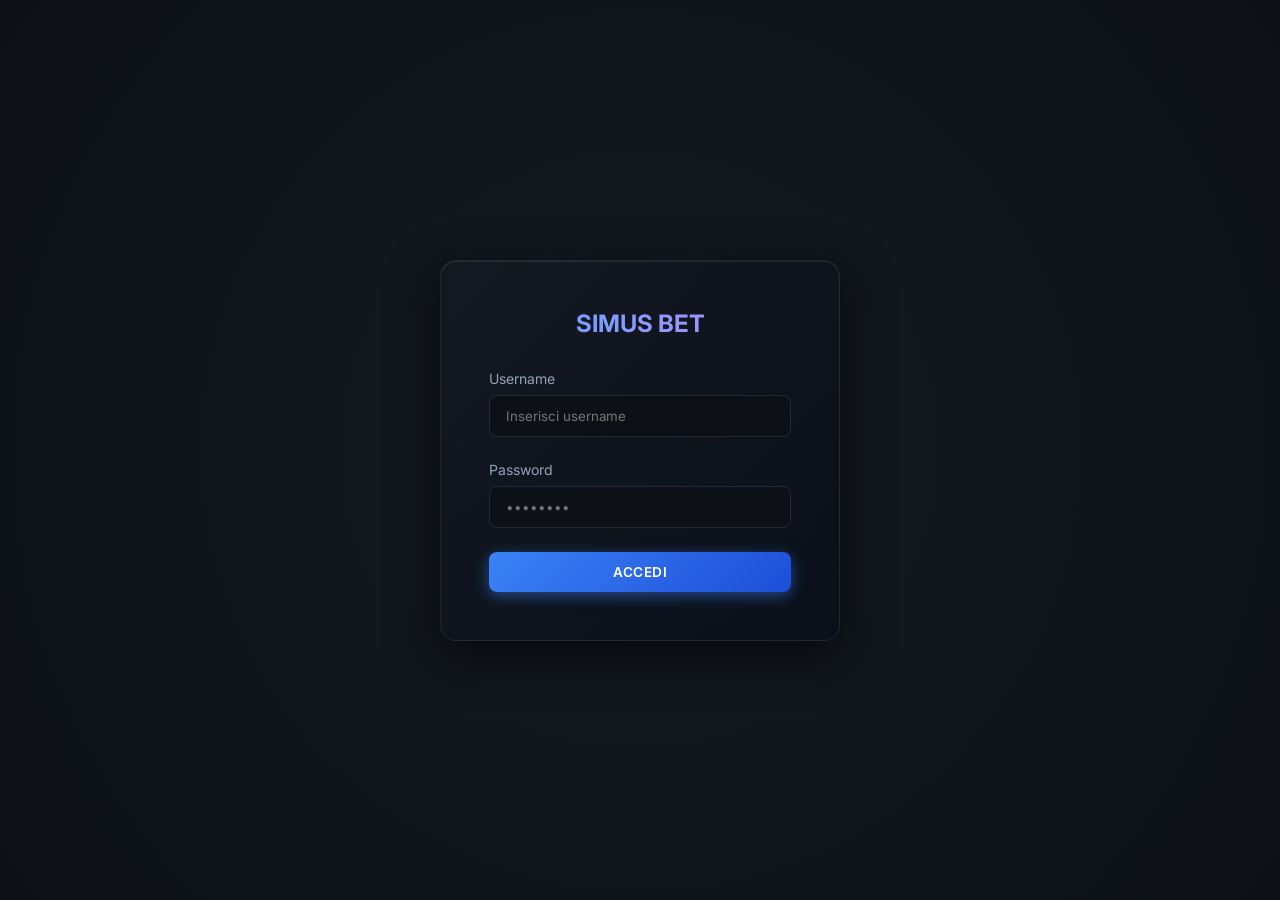
==== frontend/index.html @ 4c7b3da6 "Add files via upload" ====
<!DOCTYPE html>
<html lang="it">

<head>
    <meta charset="UTF-8">
    <meta name="viewport" content="width=device-width, initial-scale=1.0, viewport-fit=cover">
    <title>Simus Bet | Dashboard</title>
    <link rel="stylesheet" href="style.css?v=1773700893">
    <link href="https://fonts.googleapis.com/css2?family=Inter:wght@400;600;700&display=swap" rel="stylesheet">
</head>

<body>

    <!-- Login Page -->
    <div id="login-page">
        <div class="login-card fade-in">
            <h1>SIMUS BET</h1>
            <div id="login-error"
                style="color: var(--danger); font-size: 0.8rem; margin-bottom: 1rem; text-align: center;"
                class="hidden"></div>
            <div class="input-group">
                <label>Username</label>
                <input type="text" id="username" placeholder="Inserisci username">
            </div>
            <div class="input-group">
                <label>Password</label>
                <input type="password" id="password" placeholder="••••••••">
            </div>
            <button onclick="auth.login()">Accedi</button>
        </div>
    </div>

    <!-- Main Dashboard -->
    <div id="main-dashboard" class="hidden">
        <nav>
            <div style="font-weight: 700; color: white;">SIMUS BET</div>

            <!-- Link Desktop (Nascosti su mobile via CSS) -->
            <div class="nav-links">
                <a onclick="router.navigate('odds')" id="nav-odds" class="active">Quote</a>
                <a onclick="router.navigate('casino')" id="nav-casino">Casinò</a>
                <a href="#" id="nav-mybets" onclick="router.navigate('mybets')">Mie Giocate</a>
                <a href="#" id="nav-admin" class="hidden" onclick="router.navigate('admin')">Admin</a>
                <a href="#" id="nav-profile" class="hidden" onclick="router.navigate('profile')">Profilo</a>
            </div>

            <div class="nav-extra" style="display: flex; align-items: center; gap: 10px;">
                <!-- Schedina -->
                <div id="bet-slip-toggle" onclick="ui.toggleSlip()"
                    style="cursor: pointer; background: var(--accent); padding: 6px 12px; border-radius: 6px; font-weight: bold; position: relative; font-size: 0.85rem;">
                    Schedina (<span id="slip-count">0</span>)
                    <div id="slip-dropdown" class="hidden" onclick="event.stopPropagation()"
                        style="position: absolute; top: 40px; right: 0; width: 300px; background: var(--card-bg); border: 1px solid var(--border-color); border-radius: 8px; padding: 1rem; box-shadow: 0 10px 30px rgba(0,0,0,0.5); z-index: 1000;">
                        <h3 style="font-size: 1rem; margin-bottom: 1rem;">La tua Schedina</h3>
                        <div id="slip-items" style="max-height: 300px; overflow-y: auto; margin-bottom: 1rem;">
                            <!-- Bet selections here -->
                        </div>
                        <div style="border-top: 1px solid var(--border-color); padding-top: 1rem;">
                            <div style="display: flex; justify-content: space-between; margin-bottom: 1rem;">
                                <span>Quota Totale:</span>
                                <span id="slip-total-odds" style="font-weight: bold;">1.00</span>
                            </div>
                            <div class="input-group" style="margin-bottom: 1rem;">
                                <label
                                    style="font-size: 0.8rem; color: var(--text-secondary); display: block; margin-bottom: 0.5rem;">Importo
                                    (€)</label>
                                <input type="number" id="slip-amount" value="1" oninput="ui.updatePotentialWin()"
                                    style="width: 100%; padding: 8px; background: rgba(255,255,255,0.05); border: 1px solid var(--border-color); border-radius: 4px; color: white;">
                            </div>
                            <div
                                style="display: flex; justify-content: space-between; margin-bottom: 1.5rem; font-size: 0.9rem;">
                                <span>Potenziale:</span>
                                <span id="slip-potential-win"
                                    style="font-weight: bold; color: var(--success);">€0.00</span>
                            </div>
                            <button onclick="bets.placeBet()"
                                style="width: 100%; padding: 10px; background: var(--accent); border: none; border-radius: 6px; color: white; font-weight: bold; cursor: pointer;">Scommetti
                                Ora</button>
                        </div>
                    </div>
                </div>
                <!-- Saldo -->
                <span id="user-balance-nav"
                    style="background:#00ff88; color:black; padding:6px 12px; border-radius:20px; font-weight:800; font-size:0.85rem;">Saldo:
                    €0.00</span>
                <!-- Logout (Desktop Only) -->
                <button onclick="auth.logout()" id="logout-btn"
                    style="width:auto; padding:0.5rem 1rem; background:rgba(255,255,255,0.1); border:none; border-radius:6px; color:white; cursor:pointer;">Esci</button>
            </div>
        </nav>

        <div class="container fade-in">
            <!-- Odds Section -->
            <div id="section-odds">
                <div style="display: flex; flex-direction: column; gap: 1rem; margin-bottom: 2rem;">
                    <div style="display: flex; justify-content: space-between; align-items: center; flex-wrap: wrap; gap: 0.5rem;">
                        <h2>Quote Disponibili</h2>
                        <div id="admin-timer-area" style="display: none; align-items: center; gap: 0.8rem; flex-wrap: wrap;">
                            <span id="update-timer" style="font-size: 0.8rem; color: var(--text-secondary);">
                                Prossimo aggiornamento: --
                            </span>
                            <button id="btn-force-refresh"
                                onclick="dashboard.fetchOdds(true)"
                                style="font-size: 0.75rem; padding: 4px 10px; background: transparent; border: 1px solid var(--border-color); color: var(--text-secondary); border-radius: 6px; cursor: pointer;"
                                title="Forza aggiornamento quote (consuma crediti API)">
                                🔄 Aggiorna ora
                            </button>
                        </div>
                    </div>

                    <!-- Barra di Ricerca -->
                    <div style="position: relative; width: 100%; max-width: 600px;">
                        <input type="text" id="match-search" placeholder="Cerca squadra o campionato..."
                            style="width: 100%; padding: 12px 20px; padding-left: 45px; background: var(--card-bg); border: 1px solid var(--border-color); border-radius: 30px; color: white; outline: none; transition: border-color 0.3s;"
                            oninput="ui.filterMatches()">
                        <div
                            style="position: absolute; left: 18px; top: 50%; transform: translateY(-50%); color: var(--text-secondary);">
                            <svg width="18" height="18" fill="none" stroke="currentColor" viewBox="0 0 24 24">
                                <path stroke-linecap="round" stroke-linejoin="round" stroke-width="2"
                                    d="M21 21l-6-6m2-5a7 7 0 11-14 0 7 7 0 0114 0z" />
                            </svg>
                        </div>
                    </div>
                </div>
                <div id="odds-container" class="odds-grid">
                    <div style="grid-column: 1/-1; text-align: center; padding: 4rem; color: var(--text-secondary);">
                        Caricamento quote in corso...</div>
                </div>
            </div>

            <!-- Casino Hub Section -->
            <div id="section-casino" class="hidden">
                <h2 style="margin-bottom: 2rem;">Casinò Games</h2>
                <div style="display: grid; grid-template-columns: repeat(auto-fill, minmax(280px, 1fr)); gap: 2rem;">
                    <!-- Crash Card -->
                    <div class="game-card" onclick="router.navigate('crash')"
                        style="background: linear-gradient(135deg, #1a1b23 0%, #0d0e12 100%); border: 1px solid var(--border-color); border-radius: 16px; padding: 1.5rem; cursor: pointer; transition: transform 0.3s, border-color 0.3s;">
                        <div style="font-size: 3rem; margin-bottom: 1rem;">🚀</div>
                        <h3 style="font-size: 1.5rem; margin-bottom: 0.5rem;">Crash</h3>
                        <p style="color: var(--text-secondary); font-size: 0.9rem;">Scommetti sul moltiplicatore e
                            incassa prima del crash!</p>
                    </div>
                    <!-- Blackjack Card -->
                    <div class="game-card" onclick="router.navigate('blackjack')"
                        style="background: linear-gradient(135deg, #1a1b23 0%, #0d0e12 100%); border: 1px solid var(--border-color); border-radius: 16px; padding: 1.5rem; cursor: pointer; transition: transform 0.3s, border-color 0.3s;">
                        <div style="font-size: 3rem; margin-bottom: 1rem;">🃏</div>
                        <h3 style="font-size: 1.5rem; margin-bottom: 0.5rem;">Blackjack</h3>
                        <p style="color: var(--text-secondary); font-size: 0.9rem;">Sfida il banco, arriva a 21 e
                            raddoppia la tua puntata!</p>
                    </div>
                    <!-- Sette e Mezzo Card (Il Banchiere) -->
                    <div class="game-card" onclick="router.navigate('sette-mezzo')"
                        style="background: linear-gradient(135deg, #1a1b23 0%, #0d0e12 100%); border: 1px solid var(--border-color); border-radius: 16px; padding: 1.5rem; cursor: pointer; transition: transform 0.3s, border-color 0.3s;">
                        <div style="font-size: 3rem; margin-bottom: 1rem;">💰</div>
                        <h3 style="font-size: 1.5rem; margin-bottom: 0.5rem;">7 e Mezzo</h3>
                        <p style="color: var(--text-secondary); font-size: 0.9rem;">Il Banchiere Dal 07:30 - Sfida la
                            sorte con le carte napoletane!</p>
                    </div>
                    <!-- Baccarat Card -->
                    <div class="game-card" onclick="router.navigate('baccarat')"
                        style="background: linear-gradient(135deg, #1a1b23 0%, #0d0e12 100%); border: 1px solid var(--border-color); border-radius: 16px; padding: 1.5rem; cursor: pointer; transition: transform 0.3s, border-color 0.3s;">
                        <div style="font-size: 3rem; margin-bottom: 1rem;">🎴</div>
                        <h3 style="font-size: 1.5rem; margin-bottom: 0.5rem;">Baccarà</h3>
                        <p style="color: var(--text-secondary); font-size: 0.9rem;">Indovina chi si avvicina di più a 9 tra Punto e Banco!</p>
                    </div>
                    <!-- Virtual Football Card -->
                    <div class="game-card" onclick="router.navigate('virtual')"
                        style="background: linear-gradient(135deg, #1a1b23 0%, #0d0e12 100%); border: 1px solid var(--border-color); border-radius: 16px; padding: 1.5rem; cursor: pointer; transition: transform 0.3s, border-color 0.3s;">
                        <div style="font-size: 3rem; margin-bottom: 1rem;">⚽</div>
                        <h3 style="font-size: 1.5rem; margin-bottom: 0.5rem;">Campionato Virtuale</h3>
                        <p style="color: var(--text-secondary); font-size: 0.9rem;">Scommetti sulla Serie A virtuale:
                            ogni 5 minuti una nuova giornata!</p>
                    </div>
                </div>
            </div>

            <!-- Crash Game Section -->
            <div id="section-crash" class="hidden">
                <button onclick="router.navigate('casino')"
                    style="margin-bottom: 1rem; background: transparent; border: 1px solid var(--border-color); width: auto; padding: 5px 15px;">&larr;
                    Torna ai Giochi</button>
                <div class="crash-container" style="display: grid; grid-template-columns: 1fr 300px; gap: 2rem;">
                    <!-- Grafico Crash -->
                    <div class="crash-main"
                        style="background: var(--card-bg); border-radius: 12px; border: 1px solid var(--border-color); position: relative; height: 400px; display: flex; flex-direction: column; justify-content: center; align-items: center; overflow: hidden;">
                        <div id="crash-multiplier" style="font-size: 5rem; font-weight: 900; color: white; position: relative; z-index: 1;">1.00x</div>
                        <div id="crash-status-text"
                            style="color: var(--text-secondary); margin-top: 1rem; font-weight: bold; text-transform: uppercase; letter-spacing: 2px; position: relative; z-index: 1;">
                            In attesa...</div>
                        <canvas id="crash-canvas"
                            style="position: absolute; top: 0; left: 0; width: 100%; height: 100%; z-index: 0;"></canvas>
                    </div>

                    <!-- Pannello Scommesse -->
                    <div class="crash-sidebar"
                        style="background: var(--card-bg); padding: 1.5rem; border-radius: 12px; border: 1px solid var(--border-color);">
                        <div class="input-group" style="margin-bottom: 1.5rem;">
                            <label>Importo Scommessa (€)</label>
                            <input type="number" id="crash-bet-amount" value="1" step="0.50" min="1.00"
                                style="width: 100%; padding: 12px; background: rgba(0,0,0,0.2); border: 1px solid var(--border-color); border-radius: 8px; color: white; font-size: 1.1rem;">
                        </div>

                        <button id="crash-bet-btn" onclick="crash.placeBet()"
                            style="width: 100%; padding: 1.5rem; background: var(--accent); color: white; border: none; border-radius: 12px; font-size: 1.2rem; font-weight: 800; cursor: pointer; transition: transform 0.2s, background 0.3s; margin-bottom: 1.5rem;">
                            SCOMMETTI
                        </button>

                        <div style="margin-top: 2rem;">
                            <h4
                                style="color: var(--text-secondary); margin-bottom: 1rem; font-size: 0.8rem; text-transform: uppercase;">
                                Storia Recente</h4>
                            <div id="crash-history" style="display: flex; gap: 8px; flex-wrap: wrap;">
                                <!-- Storia qui -->
                            </div>
                        </div>
                    </div>
                </div>
            </div>

            <!-- Blackjack Game Section -->
            <div id="section-blackjack" class="hidden">
                <button onclick="router.navigate('casino')"
                    style="margin-bottom: 1rem; background: transparent; border: 1px solid var(--border-color); width: auto; padding: 5px 15px;">&larr;
                    Torna ai Giochi</button>
                <div class="blackjack-container"
                    style="max-width: 900px; margin: 0 auto; background: #0c3d1d; border-radius: 20px; border: 8px solid #5d3a1a; padding: 2rem; box-shadow: 0 20px 50px rgba(0,0,0,0.5);">
                    <!-- Dealer Hand -->
                    <div id="bj-dealer-area" style="text-align: center; margin-bottom: 3rem;">
                        <h4 style="color: rgba(255,255,255,0.7); margin-bottom: 1rem;">BANCO</h4>
                        <div id="bj-dealer-cards"
                            style="display: flex; justify-content: center; gap: 10px; height: 120px;">
                            <!-- Cards -->
                        </div>
                        <div id="bj-dealer-score" style="margin-top: 10px; font-weight: bold; color: white;"></div>
                    </div>

                    <!-- Status Display -->
                    <div id="bj-status"
                        style="text-align: center; height: 60px; display: flex; align-items: center; justify-content: center; font-size: 2rem; font-weight: 900; color: #ffd700; text-shadow: 0 0 20px rgba(255,215,0,0.5);">
                        Piazza la tua puntata
                    </div>

                    <!-- Player Hand -->
                    <div id="bj-player-area" style="text-align: center; margin-top: 3rem;">
                        <div id="bj-player-score" style="margin-bottom: 10px; font-weight: bold; color: white;"></div>
                        <div id="bj-player-cards"
                            style="display: flex; justify-content: center; gap: 10px; height: 120px;">
                            <!-- Cards -->
                        </div>
                        <h4 style="color: rgba(255,255,255,0.7); margin-top: 1rem;">TU</h4>
                    </div>

                    <!-- Controls -->
                    <div id="bj-controls"
                        style="margin-top: 3rem; display: flex; justify-content: center; gap: 1rem; flex-wrap: wrap;">
                        <div id="bj-bet-controls">
                            <input type="number" id="bj-bet-amount" value="1" min="1.00" step="0.50"
                                style="width: 100px; padding: 10px; background: rgba(0,0,0,0.3); border: 1px solid rgba(255,255,255,0.2); border-radius: 8px; color: white; text-align: center; font-weight: bold;">
                            <button onclick="blackjack.deal()"
                                style="background: #ffd700; color: #000; padding: 10px 30px; border-radius: 8px; font-weight: 800; border: none; cursor: pointer;">GIOCA</button>
                        </div>
                        <div id="bj-action-controls" class="hidden">
                            <button onclick="blackjack.hit()"
                                style="background: #2ecc71; color: #fff; padding: 10px 25px; border-radius: 8px; font-weight: 800; border: none; cursor: pointer;">CARTA</button>
                            <button onclick="blackjack.stand()"
                                style="background: #e74c3c; color: #fff; padding: 10px 25px; border-radius: 8px; font-weight: 800; border: none; cursor: pointer;">STAI</button>
                            <button onclick="blackjack.doubleDown()" id="bj-double-btn"
                                style="background: #3498db; color: #fff; padding: 10px 25px; border-radius: 8px; font-weight: 800; border: none; cursor: pointer;">RADDOPPIA</button>
                            <button onclick="blackjack.split()" id="bj-split-btn" class="hidden"
                                style="background: #9b59b6; color: #fff; padding: 10px 25px; border-radius: 8px; font-weight: 800; border: none; cursor: pointer;">SPLIT</button>
                        </div>
                        <div id="bj-insurance-controls" class="hidden"
                            style="width: 100%; display: flex; justify-content: center; gap: 1rem; margin-top: 1rem;">
                            <span style="color: white; font-weight: bold; align-self: center;">Assicurazione?</span>
                            <button onclick="blackjack.insurance()"
                                style="background: #f39c12; color: #fff; padding: 10px 25px; border-radius: 8px; font-weight: 800; border: none; cursor: pointer;">SÌ</button>
                            <button onclick="blackjack.skipInsurance()"
                                style="background: #7f8c8d; color: #fff; padding: 10px 25px; border-radius: 8px; font-weight: 800; border: none; cursor: pointer;">NO</button>
                        </div>
                    </div>
                </div>
            </div>

            <!-- 7 e Mezzo Game Section -->
            <div id="section-sette-mezzo" class="hidden">
                <div style="max-width: 800px; margin: 0 auto;">
                    <button onclick="router.navigate('casino')"
                        style="margin-bottom: 1rem; background: transparent; border: 1px solid var(--border-color); color: var(--text-primary);">←
                        Torna al Casinò</button>

                    <div class="blackjack-container"
                        style="background: radial-gradient(circle at center, #1b6033 0%, #0d381c 100%); border-radius: 20px; border: 4px solid #3c2a1e; padding: 2rem; box-shadow: inset 0 0 50px rgba(0,0,0,0.5), 0 10px 30px rgba(0,0,0,0.3); min-height: 500px; display: flex; flex-direction: column; justify-content: space-between;">

                        <!-- Area Banco -->
                        <div style="text-align: center; margin-bottom: 2rem;">
                            <div
                                style="color: rgba(255,255,255,0.7); font-weight: bold; margin-bottom: 1rem; text-transform: uppercase; letter-spacing: 2px;">
                                Banco <span id="sm-dealer-score"
                                    style="background: rgba(0,0,0,0.5); padding: 2px 8px; border-radius: 10px; margin-left: 10px;">?</span>
                            </div>
                            <div id="sm-dealer-cards" class="card-area"
                                style="display: flex; justify-content: center; gap: 10px; min-height: 140px;">
                                <!-- Le carte del banco andranno qui -->
                            </div>
                        </div>

                        <!-- Area Controlli & Messaggi -->
                        <div
                            style="text-align: center; margin: 2rem 0; padding: 1rem; background: rgba(0,0,0,0.4); border-radius: 12px; backdrop-filter: blur(5px);">
                            <div id="sm-game-message"
                                style="font-size: 1.5rem; font-weight: bold; color: var(--accent); margin-bottom: 1rem; min-height: 35px;">
                            </div>

                            <!-- Controlli Iniziali -->
                            <div id="sm-controls-start"
                                style="display: flex; justify-content: center; align-items: center; gap: 1rem;">
                                <div
                                    style="display: flex; align-items: center; gap: 0.5rem; background: rgba(0,0,0,0.5); padding: 0.5rem; border-radius: 8px;">
                                    <span>€</span>
                                    <input type="number" id="sm-bet-amount" value="1.00" step="0.50" min="1.00"
                                        style="width: 80px; text-align: right; background: transparent; border: none; color: white; font-size: 1.2rem; outline: none;">
                                </div>
                                <button onclick="setteMezzo.deal()"
                                    style="background: linear-gradient(135deg, var(--accent) 0%, #d83dcc 100%); font-weight: bold; font-size: 1.2rem; padding: 0.8rem 2rem; box-shadow: 0 4px 15px rgba(255,51,102,0.4);">GIOCA</button>
                            </div>

                            <!-- Controlli In-Game -->
                            <div id="sm-controls-action" class="hidden"
                                style="display: flex; justify-content: center; gap: 1rem;">
                                <button onclick="setteMezzo.hit()"
                                    style="background: #2196F3; font-weight: bold; font-size: 1.1rem; padding: 0.8rem 2rem;">CARTA</button>
                                <button onclick="setteMezzo.stand()"
                                    style="background: #e91e63; font-weight: bold; font-size: 1.1rem; padding: 0.8rem 2rem;">STAI</button>
                            </div>
                        </div>

                        <!-- Area Giocatore -->
                        <div style="text-align: center;">
                            <div id="sm-player-cards" class="card-area"
                                style="display: flex; justify-content: center; gap: 10px; min-height: 140px; margin-bottom: 1rem;">
                                <!-- Le carte del giocatore andranno qui -->
                            </div>
                            <div
                                style="color: rgba(255,255,255,0.7); font-weight: bold; margin-bottom: 1rem; text-transform: uppercase; letter-spacing: 2px;">
                                Giocatore <span id="sm-player-score"
                                    style="background: rgba(0,0,0,0.5); padding: 2px 8px; border-radius: 10px; margin-left: 10px;">0</span>
                            </div>
                        </div>
                    </div>
                </div>
            </div>

            <!-- Baccarat Game Section -->
            <div id="section-baccarat" class="hidden">
                <div style="max-width: 560px; margin: 0 auto; padding: 0 0.5rem 2rem;">
                    <button onclick="router.navigate('casino')"
                        style="margin-bottom: 0.8rem; background: transparent; border: 1px solid var(--border-color); color: var(--text-primary); font-size: 0.85rem; padding: 5px 12px;">← Casinò</button>

                    <!-- TAVOLO -->
                    <div style="background: radial-gradient(ellipse at center, #0b6e35 0%, #063d1c 100%); border-radius: 20px; border: 6px solid #4a2f1a; box-shadow: 0 10px 40px rgba(0,0,0,0.8); overflow: hidden;">

                        <!-- 1. AREA CARTE BANCO — altezza fissa -->
                        <div style="padding: 12px 12px 6px; text-align: center; border-bottom: 1px solid rgba(255,255,255,0.08);">
                            <div style="font-size: 0.65rem; color: rgba(255,255,255,0.5); text-transform: uppercase; letter-spacing: 1px; margin-bottom: 6px;">
                                BANCO <span id="bac-banker-score" style="background: #ffd700; color: #000; font-weight: 900; padding: 1px 8px; border-radius: 20px; margin-left: 4px; font-size: 0.75rem;">0</span>
                            </div>
                            <div id="bac-banker-cards" style="display: flex; justify-content: center; align-items: center; gap: 8px; height: 90px;"></div>
                        </div>

                        <!-- 2. ZONA PUNTATE — altezza fissa, non si sposta -->
                        <div style="padding: 10px 10px 6px;">

                            <!-- Pairs row -->
                            <div style="display: flex; gap: 8px; margin-bottom: 6px;">
                                <div onclick="baccarat.setBet('banker_pair')" id="bac-zone-banker_pair"
                                    style="flex:1; background: rgba(0,0,0,0.3); border: 2px dashed #ffd700; border-radius: 8px; padding: 6px 4px; cursor: pointer; text-align: center; transition: background 0.15s;">
                                    <div style="font-size: 0.58rem; color: #ffd700; font-weight: 700; line-height: 1.3;">BANKER PAIR<br><span style="opacity:0.6; font-weight:400;">6 / 12 / 24 : 1</span></div>
                                    <div id="bac-bet-banker_pair" style="font-size: 0.9rem; font-weight: 900; color: #ffd700; min-height: 18px;"></div>
                                </div>
                                <div style="flex:0.5;"></div>
                                <div onclick="baccarat.setBet('player_pair')" id="bac-zone-player_pair"
                                    style="flex:1; background: rgba(0,0,0,0.3); border: 2px dashed #00ff88; border-radius: 8px; padding: 6px 4px; cursor: pointer; text-align: center; transition: background 0.15s;">
                                    <div style="font-size: 0.58rem; color: #00ff88; font-weight: 700; line-height: 1.3;">PLAYER PAIR<br><span style="opacity:0.6; font-weight:400;">6 / 12 / 24 : 1</span></div>
                                    <div id="bac-bet-player_pair" style="font-size: 0.9rem; font-weight: 900; color: #00ff88; min-height: 18px;"></div>
                                </div>
                            </div>

                            <!-- Main bets row -->
                            <div style="display: grid; grid-template-columns: 1fr 0.85fr 1fr; gap: 6px;">
                                <div onclick="baccarat.setBet('banker')" id="bac-zone-banker"
                                    style="background: rgba(200,0,0,0.15); border: 2.5px solid #ff4444; border-radius: 12px; padding: 12px 6px; cursor: pointer; text-align: center; transition: background 0.15s;">
                                    <div style="font-size: 1rem; font-weight: 900; color: #ff5555; letter-spacing: 0.5px;">BANCO</div>
                                    <div style="font-size: 0.55rem; color: rgba(255,255,255,0.35); margin-top: 2px;">paga 0.95:1</div>
                                    <div id="bac-bet-banker" style="font-size: 1rem; font-weight: 900; color: #ff9999; min-height: 20px; margin-top: 4px;"></div>
                                </div>
                                <div onclick="baccarat.setBet('tie')" id="bac-zone-tie"
                                    style="background: rgba(0,200,80,0.1); border: 2.5px solid #00cc66; border-radius: 12px; padding: 12px 4px; cursor: pointer; text-align: center; transition: background 0.15s;">
                                    <div style="font-size: 0.95rem; font-weight: 900; color: #00ff88;">TIE</div>
                                    <div style="font-size: 0.55rem; color: rgba(255,255,255,0.35); margin-top: 2px;">paga 9:1</div>
                                    <div id="bac-bet-tie" style="font-size: 1rem; font-weight: 900; color: #00ff88; min-height: 20px; margin-top: 4px;"></div>
                                </div>
                                <div onclick="baccarat.setBet('player')" id="bac-zone-player"
                                    style="background: rgba(30,100,220,0.15); border: 2.5px solid #3498db; border-radius: 12px; padding: 12px 6px; cursor: pointer; text-align: center; transition: background 0.15s;">
                                    <div style="font-size: 1rem; font-weight: 900; color: #5bb8ff; letter-spacing: 0.5px;">PUNTO</div>
                                    <div style="font-size: 0.55rem; color: rgba(255,255,255,0.35); margin-top: 2px;">paga 1:1</div>
                                    <div id="bac-bet-player" style="font-size: 1rem; font-weight: 900; color: #99ccff; min-height: 20px; margin-top: 4px;"></div>
                                </div>
                            </div>
                        </div>

                        <!-- 3. MESSAGGIO RISULTATO — altezza fissa, mai sovrapposto -->
                        <div id="bac-msg"
                            style="text-align: center; font-size: 1.25rem; font-weight: 900; color: gold;
                                   text-shadow: 0 0 12px rgba(255,215,0,0.4);
                                   height: 60px; display: flex; flex-direction: column;
                                   align-items: center; justify-content: center;
                                   border-top: 1px solid rgba(255,255,255,0.07);
                                   border-bottom: 1px solid rgba(255,255,255,0.07);">
                            Piazza le tue fiches
                        </div>

                        <!-- 4. AREA CARTE GIOCATORE — altezza fissa -->
                        <div style="padding: 6px 12px 10px; text-align: center;">
                            <div id="bac-player-cards" style="display: flex; justify-content: center; align-items: center; gap: 8px; height: 90px;"></div>
                            <div style="font-size: 0.65rem; color: rgba(255,255,255,0.5); text-transform: uppercase; letter-spacing: 1px; margin-top: 6px;">
                                GIOCATORE <span id="bac-player-score" style="background: #3498db; color: #fff; font-weight: 900; padding: 1px 8px; border-radius: 20px; margin-left: 4px; font-size: 0.75rem;">0</span>
                            </div>
                        </div>

                        <!-- 5. FICHES + BOTTONI — sempre in fondo -->
                        <div style="background: rgba(0,0,0,0.25); padding: 10px 10px 12px; border-top: 1px solid rgba(255,255,255,0.08);">
                            <div style="font-size: 0.6rem; color: rgba(255,255,255,0.35); text-align: center; margin-bottom: 7px; text-transform: uppercase; letter-spacing: 1px;">Seleziona fiche</div>
                            <div id="bac-chips" style="display: flex; justify-content: center; gap: 6px; flex-wrap: wrap; margin-bottom: 10px;"></div>
                            <div style="display: flex; gap: 8px;">
                                <button onclick="baccarat.clearBets()"
                                    style="flex: 1; background: #444; border: none; color: white; font-weight: 700; font-size: 0.85rem; padding: 11px; border-radius: 10px; cursor: pointer; letter-spacing: 0.5px;">
                                    CANCELLA
                                </button>
                                <button onclick="baccarat.deal()"
                                    style="flex: 2; background: linear-gradient(135deg, #ffd700, #ffaa00); border: none; color: #000; font-weight: 900; font-size: 1rem; padding: 11px; border-radius: 10px; cursor: pointer; letter-spacing: 1px; box-shadow: 0 3px 12px rgba(255,180,0,0.4);">
                                    DISTRIBUISCI
                                </button>
                            </div>
                        </div>

                    </div><!-- fine tavolo -->
                </div>
            </div>

            <!-- Virtual Football Section -->
            <div id="section-virtual" class="hidden">
                <div style="display: flex; justify-content: space-between; align-items: center; margin-bottom: 1.5rem;">
                    <div>
                        <h2 id="virtual-header">Campionato Virtuale - Giornata 0</h2>
                        <span id="virtual-status-badge"
                            style="background: var(--accent); padding: 4px 10px; border-radius: 4px; font-weight: bold; font-size: 0.8rem;">BETTING</span>
                    </div>
                    <div style="text-align: right;">
                        <div id="virtual-timer" style="font-size: 1.5rem; font-weight: 900; color: var(--accent);">
                            00:00</div>
                        <div id="virtual-timer-label"
                            style="font-size: 0.7rem; color: var(--text-secondary); text-transform: uppercase;">Alla
                            Giornata</div>
                    </div>
                </div>

                <div class="virtual-layout" style="display: grid; grid-template-columns: 1fr 350px; gap: 2rem; max-width: 100%;">
                    <div class="virtual-main" style="min-width: 0;">
                        <!-- Live Scoreboard (visible during LIVE phase) -->
                        <div id="virtual-live-board" class="hidden"
                            style="background: #0a0a0a; border-radius: 12px; border: 1px solid var(--border-color); padding: 1.5rem; margin-bottom: 2rem; box-shadow: 0 10px 30px rgba(0,0,0,0.5);">
                            <div
                                style="text-align: center; margin-bottom: 1rem; color: var(--danger); font-weight: bold; display: flex; align-items: center; justify-content: center; gap: 8px;">
                                <span id="virtual-clock" style="font-weight: bold; font-size: 1rem;">🏟️ In
                                    corso...</span>
                            </div>
                            <div id="virtual-live-matches"
                                style="display: grid; grid-template-columns: 1fr; gap: 0.5rem;">
                                <!-- Live scores here -->
                            </div>
                        </div>

                        <!-- Matches List with Odds -->
                        <div id="virtual-betting-room">
                            <h3 style="margin-bottom: 1rem;">Prossimi Incontri</h3>
                            <div id="virtual-matches-container" style="display: grid; gap: 1rem;">
                                <!-- Matches here -->
                            </div>
                        </div>

                        <!-- Classifica mobile — gestita via JS -->
                        <div id="virtual-standings-mobile-wrap" style="margin-top: 2rem; display: none;">
                            <div style="background: var(--card-bg); border-radius: 12px; border: 1px solid var(--border-color); padding: 1.5rem;">
                                <h3 style="margin-bottom: 1rem; font-size: 1.1rem;">Classifica Serie A</h3>
                                <table style="width: 100%; font-size: 0.85rem; border-collapse: collapse;">
                                    <thead>
                                        <tr style="color: var(--text-secondary); text-align: left; border-bottom: 1px solid var(--border-color);">
                                            <th style="padding: 8px 4px;">Pos</th>
                                            <th style="padding: 8px 4px;">Squadra</th>
                                            <th style="padding: 8px 4px;">Pt</th>
                                            <th style="padding: 8px 4px;">G</th>
                                        </tr>
                                    </thead>
                                    <tbody id="virtual-standings-body-mobile">
                                        <!-- Standings mobile here -->
                                    </tbody>
                                </table>
                            </div>
                        </div>
                    </div>

                    <!-- Sidebar classifica — visibile solo su desktop -->
                    <div class="virtual-sidebar">
                        <div style="background: var(--card-bg); border-radius: 12px; border: 1px solid var(--border-color); padding: 1.5rem;">
                            <h3 style="margin-bottom: 1rem; font-size: 1.1rem;">Classifica Serie A</h3>
                            <div style="overflow-x: auto;">
                                <table style="width: 100%; font-size: 0.85rem; border-collapse: collapse;">
                                    <thead>
                                        <tr style="color: var(--text-secondary); text-align: left; border-bottom: 1px solid var(--border-color);">
                                            <th style="padding: 8px 4px;">Pos</th>
                                            <th style="padding: 8px 4px;">Squadra</th>
                                            <th style="padding: 8px 4px;">Pt</th>
                                            <th style="padding: 8px 4px;">G</th>
                                        </tr>
                                    </thead>
                                    <tbody id="virtual-standings-body">
                                        <!-- Standings here -->
                                    </tbody>
                                </table>
                            </div>
                        </div>
                    </div>
                </div>
            </div>

            <!-- My Bets Section -->
            <div id="section-mybets" class="hidden">
                <div class="admin-section">
                    <h2>Le Mie Scommesse</h2>
                    <div id="my-bets-container" style="margin-top:1rem;"></div>
                </div>
            </div>

            <!-- Profile Section -->
            <div id="section-profile" class="hidden">
                <div style="max-width:480px; margin:0 auto; padding:0 0.5rem 2rem;">

                    <!-- Card profilo -->
                    <div style="background:var(--card-bg); border:1px solid var(--border-color); border-radius:16px; padding:1.5rem; margin-bottom:1rem; text-align:center;">
                        <div style="width:64px; height:64px; border-radius:50%; background:var(--accent); display:flex; align-items:center; justify-content:center; font-size:1.8rem; font-weight:900; color:#000; margin:0 auto 0.8rem;">
                            <span id="profile-avatar-letter">?</span>
                        </div>
                        <div id="profile-username" style="font-size:1.2rem; font-weight:800; margin-bottom:4px;">---</div>
                        <div style="font-size:0.8rem; color:var(--text-secondary); margin-bottom:1rem;">Utente registrato</div>
                        <div style="background:rgba(0,255,136,0.1); border:1px solid var(--accent); border-radius:10px; padding:0.8rem;">
                            <div style="font-size:0.75rem; color:var(--text-secondary); margin-bottom:2px;">SALDO DISPONIBILE</div>
                            <div id="profile-balance" style="font-size:1.8rem; font-weight:900; color:var(--accent);">€0.00</div>
                        </div>
                    </div>

                    <!-- Bonus disponibili -->
                    <div style="background:var(--card-bg); border:1px solid var(--border-color); border-radius:16px; padding:1.5rem; margin-bottom:1rem;">
                        <div style="font-size:0.75rem; color:var(--text-secondary); text-transform:uppercase; letter-spacing:1px; margin-bottom:1rem;">🎁 I miei Bonus</div>
                        <div id="profile-bonuses-list">
                            <div style="text-align:center; color:var(--text-secondary); font-size:0.85rem; padding:1rem 0;">Caricamento bonus...</div>
                        </div>
                    </div>

                    <!-- Ricarica -->
                    <div style="background:var(--card-bg); border:1px solid var(--border-color); border-radius:16px; padding:1.5rem; margin-bottom:1rem;">
                        <div style="font-size:0.75rem; color:var(--text-secondary); text-transform:uppercase; letter-spacing:1px; margin-bottom:1rem;">💳 Ricarica</div>
                        <div style="display:flex; flex-direction:column; gap:0.6rem;">
                            <button onclick="profile.openDeposit('card')" style="background:linear-gradient(135deg,#1a1a2e,#16213e); border:1px solid var(--border-color); border-radius:10px; padding:12px 16px; color:white; text-align:left; cursor:pointer; display:flex; align-items:center; gap:12px;">
                                <span style="font-size:1.3rem;">💳</span>
                                <div><div style="font-weight:700; font-size:0.9rem;">Carta di credito / debito</div><div style="font-size:0.75rem; color:var(--text-secondary);">Visa, Mastercard</div></div>
                            </button>
                            <button onclick="profile.openDeposit('apple')" style="background:#000; border:1px solid #333; border-radius:10px; padding:12px 16px; color:white; text-align:left; cursor:pointer; display:flex; align-items:center; gap:12px;">
                                <span style="font-size:1.3rem;"> </span>
                                <div><div style="font-weight:700; font-size:0.9rem;">Apple Pay</div><div style="font-size:0.75rem; color:#888;">Pagamento rapido</div></div>
                            </button>
                            <button onclick="profile.openDeposit('google')" style="background:linear-gradient(135deg,#4285f4,#34a853); border:none; border-radius:10px; padding:12px 16px; color:white; text-align:left; cursor:pointer; display:flex; align-items:center; gap:12px;">
                                <span style="font-size:1.3rem;">G</span>
                                <div><div style="font-weight:700; font-size:0.9rem;">Google Pay</div><div style="font-size:0.75rem; color:rgba(255,255,255,0.7);">Pagamento rapido</div></div>
                            </button>
                        </div>
                    </div>

                    <!-- Prelievo -->
                    <div style="background:var(--card-bg); border:1px solid var(--border-color); border-radius:16px; padding:1.5rem; margin-bottom:1rem;">
                        <div style="font-size:0.75rem; color:var(--text-secondary); text-transform:uppercase; letter-spacing:1px; margin-bottom:1rem;">🏦 Prelievo</div>
                        <button onclick="profile.openWithdrawal()" style="width:100%; background:rgba(255,255,255,0.05); border:1px solid var(--border-color); border-radius:10px; padding:12px 16px; color:white; text-align:left; cursor:pointer; display:flex; align-items:center; gap:12px;">
                            <span style="font-size:1.3rem;">🏦</span>
                            <div><div style="font-weight:700; font-size:0.9rem;">Conto bancario (IBAN)</div><div style="font-size:0.75rem; color:var(--text-secondary);">2-3 giorni lavorativi</div></div>
                        </button>
                    </div>

                    <!-- Logout -->
                    <div style="background:var(--card-bg); border:1px solid rgba(255,68,68,0.3); border-radius:16px; overflow:hidden;">
                        <button onclick="auth.logout()" style="width:100%; background:transparent; border:none; color:#ff4444; font-weight:700; font-size:1rem; padding:1.1rem; cursor:pointer; display:flex; align-items:center; justify-content:center; gap:8px;">
                            <svg width="18" height="18" fill="none" stroke="currentColor" viewBox="0 0 24 24"><path stroke-linecap="round" stroke-linejoin="round" stroke-width="2" d="M17 16l4-4m0 0l-4-4m4 4H7m6 4v1a3 3 0 01-3 3H6a3 3 0 01-3-3V7a3 3 0 013-3h4a3 3 0 013 3v1"/></svg>
                            Logout
                        </button>
                    </div>

                </div>
            </div>

            <!-- Admin Section -->
            <div id="section-admin" class="hidden">
                <div class="admin-tabs">
                    <button class="admin-tab active" onclick="admin.switchTab('dashboard')">Dashboard</button>
                    <button class="admin-tab" onclick="admin.switchTab('bets')">Scommesse Globali</button>
                    <button class="admin-tab" onclick="admin.switchTab('users')">Gestione Utenti</button>
                    <button class="admin-tab" onclick="admin.switchTab('odds')">Quote Manuali</button>
                    <button class="admin-tab" onclick="admin.switchTab('settings')">Impostazioni</button>
                    <button class="admin-tab" onclick="admin.switchTab('deposits')">💳 Ricariche</button>
                    <button class="admin-tab" onclick="admin.switchTab('withdrawals')">💸 Prelievi</button>
                    <button class="admin-tab" onclick="admin.switchTab('bonuses')">🎁 Bonus</button>
                </div>

                <!-- Tab: Dashboard / KPIs -->
                <div id="admin-tab-dashboard" class="admin-tab-content">
                    <div class="kpi-grid">
                        <div class="kpi-card">
                            <div class="kpi-title">Utenti Registrati</div>
                            <div class="kpi-value" id="kpi-users">0</div>
                        </div>
                        <div class="kpi-card">
                            <div class="kpi-title">Totale Saldi Aperti</div>
                            <div class="kpi-value" id="kpi-balances">€0.00</div>
                        </div>
                        <div class="kpi-card">
                            <div class="kpi-title">Esposizione Banco</div>
                            <div class="kpi-value warning" id="kpi-exposure">€0.00</div>
                        </div>
                        <div class="kpi-card">
                            <div class="kpi-title">Profitto Utile</div>
                            <div class="kpi-value success" id="kpi-profit">€0.00</div>
                        </div>
                    </div>
                    <div id="kpi-api-cache"></div>
                </div>

                <!-- Tab: Impostazioni -->
                <div id="admin-tab-settings" class="admin-tab-content hidden">
                    <div class="admin-section">
                        <h2>Gestione Margine & API</h2>
                        <div style="display: flex; gap: 20px; flex-wrap: wrap;">
                            <div class="input-group" style="min-width: 200px;">
                                <label>Overround (Banco Quote) %</label>
                                <input type="number" id="setting-overround" value="5">
                            </div>
                            <div class="input-group" style="min-width: 200px;">
                                <label>Vantaggio Crash %</label>
                                <input type="number" id="setting-crash-house-edge" value="3">
                            </div>
                            <div class="input-group" style="min-width: 200px;">
                                <label>Vantaggio Virtuale %</label>
                                <input type="number" id="setting-virtual-house-edge" value="15">
                            </div>
                            <div class="input-group" style="flex-grow: 1;">
                                <label>API Key (TheOdds / API-Football / RapidAPI)</label>
                                <input type="text" id="setting-apikey" placeholder="La tua API Key">
                            </div>
                            <div class="input-group" style="min-width: 200px;">
                                <label>Sorgente Quote</label>
                                <select id="setting-source"
                                    style="width: 100%; padding: 0.75rem; background: #0d1117; border: 1px solid var(--border-color); border-radius: 8px; color: white;">
                                    <option value="manual">Manuale (Inserimento Diretto)</option>
                                    <option value="betsapi2_rapidapi">Bet365 Diretta (via RapidAPI)</option>
                                    <option value="api-football">API-Football (Globale)</option>
                                    <option value="api">The Odds API</option>
                                </select>
                            </div>
                        </div>
                        <button onclick="admin.saveSettings()">Salva Impostazioni</button>
                    </div>
                </div>

                <!-- Tab: Quote Manuali -->
                <div id="admin-tab-odds" class="admin-tab-content hidden">
                    <h2>Inserimento Quote Manuali</h2>
                    <div class="odds-grid" style="margin-bottom: 2rem;">
                        <div class="admin-section"
                            style="padding: 1rem; background: rgba(0,0,0,0.2); grid-column: 1/-1;">
                            <div
                                style="display: grid; grid-template-columns: repeat(auto-fit, minmax(200px, 1fr)); gap: 15px;">
                                <div class="input-group"><label>Sport</label><input type="text" id="m-sport"
                                        placeholder="es. Calcio Serie A"></div>
                                <div class="input-group"><label>Squadra Casa</label><input type="text" id="m-home"
                                        placeholder="Casa"></div>
                                <div class="input-group"><label>Squadra Fuori</label><input type="text" id="m-away"
                                        placeholder="Ospiti"></div>
                                <div class="input-group"><label>Ora Inizio</label><input type="datetime-local"
                                        id="m-time">
                                </div>
                            </div>

                            <p
                                style="font-size: 0.8rem; color: var(--accent); margin: 1rem 0 0.5rem; border-top: 1px solid var(--border-color); padding-top: 1rem;">
                                Quote 1X2</p>
                            <div style="display: flex; gap: 10px; margin-bottom: 10px;">
                                <div class="input-group"><label>Quota 1</label><input type="number" step="0.01"
                                        id="m-p1">
                                </div>
                                <div class="input-group"><label>Quota X</label><input type="number" step="0.01"
                                        id="m-px">
                                </div>
                                <div class="input-group"><label>Quota 2</label><input type="number" step="0.01"
                                        id="m-p2">
                                </div>
                            </div>

                            <p
                                style="font-size: 0.8rem; color: var(--accent); margin: 1rem 0 0.5rem; border-top: 1px solid var(--border-color); padding-top: 1rem;">
                                Altre Quote</p>
                            <div style="display: flex; flex-wrap: wrap; gap: 10px;">
                                <div class="input-group"><label>Over 2.5</label><input type="number" step="0.01"
                                        id="m-over"></div>
                                <div class="input-group"><label>Under 2.5</label><input type="number" step="0.01"
                                        id="m-under"></div>
                                <div class="input-group"><label>Goal</label><input type="number" step="0.01"
                                        id="m-goal">
                                </div>
                                <div class="input-group"><label>No Goal</label><input type="number" step="0.01"
                                        id="m-nogoal"></div>
                            </div>
                            <button onclick="admin.addManualOdd()"
                                style="background: var(--success); margin-top: 1rem;">Aggiungi Partita</button>
                        </div>
                    </div>

                    <table>
                        <thead>
                            <tr>
                                <th>Evento</th>
                                <th>Sport</th>
                                <th>Quote (Base)</th>
                                <th>Azioni</th>
                            </tr>
                        </thead>
                        <tbody id="manual-odds-table-body"></tbody>
                    </table>
                </div>

                <!-- Tab: Gestione Utenti -->
                <div id="admin-tab-users" class="admin-tab-content hidden">
                    <div class="admin-section" id="admin-user-list-view">
                        <div
                            style="display: flex; justify-content: space-between; align-items: center; margin-bottom: 1.5rem;">
                            <h2>Gestione Utenti</h2>
                            <button onclick="admin.showAddUserModal()" style="width: auto; padding: 0.5rem 1rem;">Nuovo
                                Utente</button>
                        </div>
                        <table>
                            <thead>
                                <tr>
                                    <th>Username</th>
                                    <th>Stato</th>
                                    <th>Saldo</th>
                                    <th>Azioni</th>
                                </tr>
                            </thead>
                            <tbody id="user-table-body"></tbody>
                        </table>
                    </div>

                    <!-- User Details Admin Section -->
                    <div id="admin-user-detail" class="admin-section hidden">
                        <button onclick="admin.closeUserDetail()"
                            style="margin-bottom: 20px; width: auto; background: var(--text-secondary);">&larr;
                            Torna
                            agli
                            Utenti</button>
                        <div style="display: flex; gap: 20px; flex-wrap: wrap; margin-bottom: 2rem;">
                            <div class="login-card"
                                style="flex: 1; min-width: 300px; margin: 0; background: rgba(0,0,0,0.2); border: 1px solid var(--border-color);">
                                <h3 id="detail-username" style="margin-bottom: 10px; color: var(--accent);">Username
                                </h3>
                                <p>Stato: <span id="detail-status" style="font-weight: bold;"></span></p>
                                <p>Creato il: <span id="detail-created"></span></p>
                                <p>Saldo Attuale: <strong style="font-size: 1.2rem; color: var(--success);"
                                        id="detail-balance">€0.00</strong></p>

                                <div style="margin-top: 15px; display: flex; gap: 10px;">
                                    <button onclick="admin.toggleUserBlock()" id="btn-block-user"
                                        style="width: auto;">Blocca/Sblocca</button>
                                </div>
                                <div
                                    style="margin-top: 20px; border-top: 1px solid var(--border-color); padding-top: 15px;">
                                    <h4 style="margin-bottom: 5px; color: var(--text-secondary); font-size: 0.85rem;">
                                        Cambia Password</h4>
                                    <div style="display: flex; gap: 10px;">
                                        <input type="text" id="detail-new-password" placeholder="Nuova password"
                                            style="flex: 1; padding: 0.5rem; background: var(--bg-color); border: 1px solid var(--border-color); border-radius: 4px; color: white;">
                                        <button onclick="admin.changeUserPassword()"
                                            style="width: auto; background: var(--danger); padding: 0.5rem 1rem;">Salva</button>
                                    </div>
                                </div>
                            </div>

                            <div class="login-card"
                                style="flex: 1; min-width: 300px; margin: 0; background: rgba(0,0,0,0.2); border: 1px solid var(--border-color);">
                                <h3>Gestione Saldo</h3>
                                <div style="display: flex; gap: 10px; margin-top: 10px;">
                                    <div class="input-group" style="flex: 1;">
                                        <input type="number" id="detail-amount" placeholder="Importo (€)"
                                            style="margin-bottom:0;">
                                    </div>
                                </div>
                                <div class="input-group" style="margin-top: 10px;">
                                    <input type="text" id="detail-reason" placeholder="Motivo operazione (log)">
                                </div>
                                <div style="display: flex; gap: 10px; margin-top: 10px;">
                                    <button onclick="admin.detailAdjustBalance(1)"
                                        style="flex: 1; background: var(--success); padding: 8px;">Aggiungi
                                        (+)</button>
                                    <button onclick="admin.detailAdjustBalance(-1)"
                                        style="flex: 1; background: var(--danger); padding: 8px;">Rimuovi
                                        (-)</button>
                                </div>
                                <div style="display: flex; gap: 10px; margin-top: 10px;">
                                    <button onclick="admin.detailSetBalance()"
                                        style="flex: 1; padding: 8px; border: 1px solid var(--border-color); background: transparent;">Imposta
                                        Esatto</button>
                                    <button onclick="admin.detailResetBalance()"
                                        style="flex: 1; padding: 8px; border: 1px solid var(--danger); background: transparent;">Azzera
                                        (0)</button>
                                </div>
                            </div>
                        </div>

                        <!-- Casino bets section -->
                        <div class="login-card" style="margin: 0 0 20px 0; background: rgba(0,0,0,0.2); border: 1px solid var(--border-color);">
                            <h3 style="margin-bottom: 1rem;">🎰 Storico Giochi Casino</h3>
                            <!-- Filtro gioco -->
                            <div style="display:flex; gap:8px; flex-wrap:wrap; margin-bottom:1rem;">
                                <button onclick="admin.filterCasino('all')" id="casino-filter-all" class="casino-filter-btn active-filter" style="width:auto; padding:4px 12px; font-size:0.8rem; background:var(--accent);">Tutti</button>
                                <button onclick="admin.filterCasino('blackjack')" id="casino-filter-blackjack" class="casino-filter-btn" style="width:auto; padding:4px 12px; font-size:0.8rem; background:rgba(255,255,255,0.1);">🃏 Blackjack</button>
                                <button onclick="admin.filterCasino('baccarat')" id="casino-filter-baccarat" class="casino-filter-btn" style="width:auto; padding:4px 12px; font-size:0.8rem; background:rgba(255,255,255,0.1);">🎴 Baccarat</button>
                                <button onclick="admin.filterCasino('crash')" id="casino-filter-crash" class="casino-filter-btn" style="width:auto; padding:4px 12px; font-size:0.8rem; background:rgba(255,255,255,0.1);">💥 Crash</button>
                                <button onclick="admin.filterCasino('sette')" id="casino-filter-sette" class="casino-filter-btn" style="width:auto; padding:4px 12px; font-size:0.8rem; background:rgba(255,255,255,0.1);">7️⃣ Sette e Mezzo</button>
                            </div>
                            <div id="detail-casino-container" style="max-height: 350px; overflow-y: auto; font-size: 0.85rem;">
                                <!-- Casino bets injected here -->
                            </div>
                        </div>

                        <div style="display: flex; gap: 20px; flex-wrap: wrap;">
                            <div class="login-card"
                                style="flex: 2; min-width: 400px; margin: 0; background: rgba(0,0,0,0.2); border: 1px solid var(--border-color);">
                                <h3>Scommesse Sportive</h3>
                                <div id="detail-bets-container" style="max-height: 400px; overflow-y: auto;">
                                    <!-- User bets injected here -->
                                </div>
                            </div>
                            <div class="login-card"
                                style="flex: 1; min-width: 300px; margin: 0; background: rgba(0,0,0,0.2); border: 1px solid var(--border-color);">
                                <h3>Log Transazioni</h3>
                                <div id="detail-transactions-container"
                                    style="max-height: 400px; overflow-y: auto; font-size: 0.85rem;">
                                    <!-- User transactions injected here -->
                                </div>
                            </div>
                        </div>
                    </div>

                    <!-- Tab: Scommesse Globali -->
                    <div id="admin-tab-bets" class="admin-tab-content hidden">
                        <div class="admin-section">
                            <h2>Validazione Giocate Globali</h2>
                            <p style="color:var(--text-secondary); margin-bottom:0.5rem; font-size:0.9rem;">Controlla e conferma le giocate degli utenti.</p>

                            <!-- Filtri admin bets -->
                            <div style="display:flex; flex-wrap:wrap; gap:0.6rem; align-items:center; margin-bottom:1.2rem;">
                                <!-- Filtri categoria -->
                                <div id="abf-sport" onclick="admin.toggleBetFilter('sport')"
                                    style="display:flex; align-items:center; gap:5px; cursor:pointer; padding:5px 12px; border-radius:20px; border:2px solid #3498db; background:rgba(52,152,219,0.18); user-select:none; transition:all 0.15s;">
                                    <span id="abf-sport-check">✅</span>
                                    <span style="font-size:0.78rem; font-weight:700; color:#3498db;">⚽ Sport</span>
                                </div>
                                <div id="abf-virtual" onclick="admin.toggleBetFilter('virtual')"
                                    style="display:flex; align-items:center; gap:5px; cursor:pointer; padding:5px 12px; border-radius:20px; border:2px solid #9b59b6; background:rgba(155,89,182,0.18); user-select:none; transition:all 0.15s;">
                                    <span id="abf-virtual-check">✅</span>
                                    <span style="font-size:0.78rem; font-weight:700; color:#9b59b6;">🕹️ Virtuali</span>
                                </div>

                                <!-- Filtro stato -->
                                <select id="abf-status" onchange="admin.renderAdminBets()"
                                    style="padding:5px 10px; border-radius:20px; border:2px solid var(--border-color); background:var(--card-bg); color:var(--text-primary); font-size:0.78rem; cursor:pointer;">
                                    <option value="">Tutti gli stati</option>
                                    <option value="pending">⏳ In corso</option>
                                    <option value="won">✅ Vinte</option>
                                    <option value="lost">❌ Perse</option>
                                </select>
                                <!-- Ricerca utente -->
                                <input id="abf-user" oninput="admin.renderAdminBets()" placeholder="🔍 Cerca utente..."
                                    style="padding:5px 12px; border-radius:20px; border:2px solid var(--border-color); background:var(--card-bg); color:var(--text-primary); font-size:0.78rem; flex:1; min-width:140px;" />
                            </div>

                            <div id="admin-bets-container">
                                <!-- Caricato dinamicamente -->
                            </div>
                        </div>
                    </div>
                </div>

                <!-- Tab: Ricariche -->
                <div id="admin-tab-deposits" class="admin-tab-content hidden">
                    <div class="admin-section">
                        <h2>💳 Richieste di Ricarica</h2>
                        <div id="admin-deposits-container">
                            <div style="text-align:center;color:var(--text-secondary);padding:2rem;">Caricamento...</div>
                        </div>
                    </div>
                </div>

                <!-- Tab: Prelievi -->
                <div id="admin-tab-withdrawals" class="admin-tab-content hidden">
                    <div class="admin-section">
                        <h2>💸 Richieste di Prelievo</h2>
                        <div id="admin-withdrawals-container">
                            <div style="text-align:center;color:var(--text-secondary);padding:2rem;">Caricamento...</div>
                        </div>
                    </div>
                </div>

                <!-- Tab: Bonus -->
                <div id="admin-tab-bonuses" class="admin-tab-content hidden">
                    <div class="admin-section">
                        <h2>🎁 Gestione Bonus</h2>
                        <div style="background:rgba(255,255,255,0.04);border:1px solid var(--border-color);border-radius:12px;padding:1.2rem;margin-bottom:1.5rem;">
                            <div style="font-weight:700;margin-bottom:1rem;">Crea nuovo bonus</div>
                            <div style="display:grid;grid-template-columns:1fr 1fr;gap:0.8rem;margin-bottom:0.8rem;">
                                <div class="input-group" style="margin:0;"><label>Titolo</label><input type="text" id="bonus-title" placeholder="Es. Primo Deposito"></div>
                                <div class="input-group" style="margin:0;"><label>Descrizione</label><input type="text" id="bonus-desc" placeholder="Es. +50%"></div>
                                <div class="input-group" style="margin:0;"><label>Ricarica min. (€)</label><input type="number" id="bonus-min" value="0" min="0" step="1"></div>
                                <div class="input-group" style="margin:0;"><label>Ricarica max. (€, 0=nessun limite)</label><input type="number" id="bonus-max" value="0" min="0" step="1"></div>
                                <div class="input-group" style="margin:0;"><label>Bonus %</label><input type="number" id="bonus-percent" value="0" min="0" max="200" step="1"></div>
                                <div class="input-group" style="margin:0;"><label>Bonus fisso (€)</label><input type="number" id="bonus-fixed" value="0" min="0" step="0.5"></div>
                                <div class="input-group" style="margin:0;grid-column:1/-1;">
                                    <label>👤 Assegna a utente (vuoto=tutti)</label>
                                    <select id="bonus-user-target" style="width:100%;padding:0.75rem;background:#0d1117;border:1px solid var(--border-color);border-radius:8px;color:white;">
                                        <option value="">— Globale (tutti gli utenti) —</option>
                                    </select>
                                </div>
                            </div>
                            <button onclick="admin.createBonus()" style="width:auto;padding:8px 24px;background:var(--accent);color:#000;font-weight:700;">➕ Crea Bonus</button>
                        </div>
                        <div id="admin-bonuses-list"><div style="text-align:center;color:var(--text-secondary);padding:2rem;">Caricamento...</div></div>
                    </div>
                </div>

            </div>

                        <!-- Modale Nuovo Utente -->
            <div id="modal-user" class="hidden"
                style="position: fixed; top: 0; left: 0; width: 100%; height: 100%; background: rgba(0,0,0,0.8); display: flex; align-items: center; justify-content: center; z-index: 1000;">
                <div class="login-card" style="max-width: 350px;">
                    <h3>Nuovo Utente</h3>
                    <div class="input-group" style="margin-top: 1rem;">
                        <label>Username</label>
                        <input type="text" id="new-username">
                    </div>
                    <div class="input-group">
                        <label>Password</label>
                        <input type="text" id="new-password">
                    </div>
                    <div style="display: flex; gap: 1rem;">
                        <button onclick="admin.createUser()" style="background: var(--success);">Crea</button>
                        <button onclick="ui.closeModal()" style="background: var(--danger);">Annulla</button>
                    </div>
                </div>
            </div>

            <!-- Modal per tutte le quote di una partita -->
            <div id="all-odds-modal" class="modal hidden">
                <div class="modal-content">
                    <h2 id="modal-match-name" style="margin-bottom: 0.5rem;">Match Details</h2>
                    <div id="modal-match-time"
                        style="font-size: 0.8rem; color: var(--text-secondary); margin-bottom: 1.5rem;">
                        Time</div>
                    <div id="modal-markets-container">
                        <!-- Markets injected here -->
                    </div>
                    <button onclick="ui.closeAllOdds()"
                        style="background: var(--danger); margin-top: 2rem;">Chiudi</button>
                </div>
            </div>
            <script src="app.js?v=1773700893"></script>
        </div>
        
        <div class="mobile-nav" id="mobile-nav">
            <a onclick="router.navigate('odds')" class="mobile-nav-item active" id="mob-nav-odds">
                <svg fill="none" stroke="currentColor" viewBox="0 0 24 24"><path d="M4 6h16M4 12h16M4 18h16"></path></svg>
                <span>Quote</span>
            </a>
            <a onclick="router.navigate('casino')" class="mobile-nav-item" id="mob-nav-casino">
                <svg fill="none" stroke="currentColor" viewBox="0 0 24 24"><path stroke-linecap="round" stroke-linejoin="round" stroke-width="2" d="M15 5v2m0 4v2m0 4v2M5 5a2 2 0 00-2 2v3a2 2 0 110 4v3a2 2 0 002 2h14a2 2 0 002-2v-3a2 2 0 110-4V7a2 2 0 00-2-2H5z"/></svg>
                <span>Casinò</span>
            </a>
            <a onclick="router.navigate('mybets')" class="mobile-nav-item" id="mob-nav-mybets">
                <svg fill="none" stroke="currentColor" viewBox="0 0 24 24"><path d="M9 5H7a2 2 0 00-2 2v12a2 2 0 002 2h10a2 2 0 002-2V7a2 2 0 00-2-2h-2M9 5a2 2 0 002 2h2a2 2 0 002-2M9 5a2 2 0 012-2h2a2 2 0 012 2"></path></svg>
                <span>Giocate</span>
            </a>
            <a onclick="router.navigate('profile')" class="mobile-nav-item" id="mob-nav-profile">
                <svg fill="none" stroke="currentColor" viewBox="0 0 24 24"><path stroke-linecap="round" stroke-linejoin="round" stroke-width="2" d="M16 7a4 4 0 11-8 0 4 4 0 018 0zM12 14a7 7 0 00-7 7h14a7 7 0 00-7-7z"/></svg>
                <span>Profilo</span>
            </a>
            <a onclick="router.navigate('admin')" class="mobile-nav-item hidden" id="mob-nav-admin">
                <svg fill="none" stroke="currentColor" viewBox="0 0 24 24"><path d="M10.325 4.317c.426-1.756 2.924-1.756 3.35 0a1.724 1.724 0 002.573 1.066c1.543-.94 3.31.826 2.37 2.37a1.724 1.724 0 001.065 2.572c1.756.426 1.756 2.924 0 3.35a1.724 1.724 0 00-1.066 2.573c.94 1.543-.826 3.31-2.37 2.37a1.724 1.724 0 00-2.572 1.065c-.426 1.756-2.924 1.756-3.35 0a1.724 1.724 0 00-2.573-1.066c-1.543.94-3.31-.826-2.37-2.37a1.724 1.724 0 00-1.065-2.572c-1.756-.426-1.756-2.924 0-3.35a1.724 1.724 0 001.066-2.573c-.94-1.543.826-3.31 2.37-2.37.996.608 2.296.07 2.572-1.065z"></path><path d="M15 12a3 3 0 11-6 0 3 3 0 016 0z"></path></svg>
                <span>Admin</span>
            </a>


        </div>
    </div>

            <!-- Deposit Modal -->
            <div id="modal-deposit" class="hidden">
                <div style="background:var(--card-bg);border:1px solid var(--border-color);border-radius:16px;padding:1.5rem 2rem;width:90%;max-width:440px;max-height:88vh;overflow-y:auto;box-shadow:0 20px 60px rgba(0,0,0,0.9);margin:auto;margin-top:5vh;">
                    <div style="text-align:center;margin-bottom:1.2rem;">
                        <div id="deposit-method-icon" style="font-size:2rem;margin-bottom:6px;">💳</div>
                        <div id="deposit-method-name" style="font-weight:800;font-size:1.1rem;">Ricarica</div>
                    </div>

                    <!-- Importo ricarica -->
                    <div style="margin-bottom:1rem;">
                        <label style="font-size:0.8rem;color:var(--text-secondary);display:block;margin-bottom:6px;">Importo che stai ricaricando (€)</label>
                        <input id="deposit-amount-input" type="number" min="1" step="0.01" placeholder="Es. 20.00" oninput="profile.onDepositAmountChange()"
                            style="width:100%;background:rgba(255,255,255,0.07);border:1px solid var(--border-color);border-radius:10px;padding:12px;color:white;font-size:1rem;box-sizing:border-box;">
                    </div>

                    <!-- Selezione bonus -->
                    <div id="deposit-bonus-section" style="margin-bottom:1.2rem; display:none;">
                        <label style="font-size:0.8rem;color:var(--text-secondary);display:block;margin-bottom:8px;">🎁 Bonus disponibili (opzionale)</label>
                        <div id="deposit-bonus-list" style="display:flex;flex-direction:column;gap:6px;"></div>
                    </div>

                    <!-- Disclaimer -->
                    <div style="background:rgba(255,165,0,0.12);border:2px solid #ff9500;border-radius:12px;padding:1rem;margin-bottom:1.2rem;">
                        <div style="font-size:0.95rem;font-weight:900;color:#ff9500;margin-bottom:6px;">⚠️ IMPORTANTE</div>
                        <div style="font-size:0.85rem;line-height:1.6;color:var(--text-primary);">
                            Inserisci come <b>nome e cognome</b> il tuo <b>username: <span id="deposit-username-hint" style="color:var(--accent);">---</span></b><br>
                            Questo è necessario per identificare il pagamento e accreditare il saldo.
                        </div>
                    </div>

                    <button onclick="profile.proceedDeposit()" style="width:100%;background:var(--accent);color:#000;font-weight:900;font-size:1rem;padding:14px;border:none;border-radius:12px;cursor:pointer;margin-bottom:0.8rem;">
                        Prosegui al pagamento →
                    </button>
                    <button onclick="profile.closeDeposit()" style="width:100%;background:transparent;border:1px solid var(--border-color);color:var(--text-secondary);padding:12px;border-radius:12px;cursor:pointer;">
                        Annulla
                    </button>
                </div>
            </div>

            <!-- Withdrawal Modal -->
            <div id="modal-withdrawal" class="hidden">
                <div style="background:var(--card-bg);border:1px solid var(--border-color);border-radius:16px;padding:1.5rem 2rem;width:90%;max-width:440px;max-height:88vh;overflow-y:auto;box-shadow:0 20px 60px rgba(0,0,0,0.9);margin:auto;margin-top:5vh;">
                    <div style="font-weight:800;font-size:1.2rem;text-align:center;margin-bottom:1.5rem;color:white;">🏦 Richiesta Prelievo</div>
                    <div style="margin-bottom:1rem;">
                        <label style="font-size:0.8rem;color:var(--text-secondary);display:block;margin-bottom:6px;font-weight:600;">Importo (€)</label>
                        <input id="wd-amount" type="number" min="10" step="0.01" placeholder="Es. 50.00"
                            style="width:100%;background:#0d1117;border:1px solid var(--border-color);border-radius:10px;padding:12px;color:white;font-size:1rem;box-sizing:border-box;">
                    </div>
                    <div style="margin-bottom:1rem;">
                        <label style="font-size:0.8rem;color:var(--text-secondary);display:block;margin-bottom:6px;font-weight:600;">IBAN</label>
                        <input id="wd-iban" type="text" placeholder="IT60 X054 2811 1010 0000 0123 456"
                            style="width:100%;background:#0d1117;border:1px solid var(--border-color);border-radius:10px;padding:12px;color:white;font-size:0.9rem;box-sizing:border-box;font-family:monospace;">
                    </div>
                    <div style="margin-bottom:1.5rem;">
                        <label style="font-size:0.8rem;color:var(--text-secondary);display:block;margin-bottom:6px;font-weight:600;">Intestatario conto</label>
                        <input id="wd-name" type="text" placeholder="Nome Cognome"
                            style="width:100%;background:#0d1117;border:1px solid var(--border-color);border-radius:10px;padding:12px;color:white;font-size:1rem;box-sizing:border-box;">
                    </div>
                    <button onclick="profile.submitWithdrawal()" style="width:100%;background:var(--accent);color:#000;font-weight:900;font-size:1rem;padding:14px;border:none;border-radius:12px;cursor:pointer;margin-bottom:0.8rem;">
                        💸 Invia richiesta
                    </button>
                    <button onclick="profile.closeWithdrawal()" style="width:100%;background:#2d333b;border:1px solid var(--border-color);color:var(--text-secondary);padding:12px;border-radius:12px;cursor:pointer;font-size:0.9rem;">
                        Annulla
                    </button>
                </div>
            </div>
</body>

</html>
---- frontend/style.css ----
:root {
    --bg-color: #0b0f19;
    --card-bg: #101623;
    --border-color: rgba(255, 255, 255, 0.1);
    --text-primary: #e2e8f0;
    --text-secondary: #94a3b8;
    --accent: #3b82f6;
    --accent-glow: rgba(59, 130, 246, 0.5);
    --accent-hover: #2563eb;
    --danger: #ef4444;
    --success: #10b981;
    --glass: rgba(255, 255, 255, 0.03);
}

* {
    box-sizing: border-box;
    margin: 0;
    padding: 0;
    font-family: 'Inter', -apple-system, BlinkMacSystemFont, "Segoe UI", Roboto, Helvetica, Arial, sans-serif;
}

body {
    background-color: var(--bg-color);
    color: var(--text-primary);
    min-height: 100vh;
    overflow-x: hidden;
}

/* Animations */
@keyframes fadeIn {
    from {
        opacity: 0;
        transform: translateY(10px);
    }

    to {
        opacity: 1;
        transform: translateY(0);
    }
}

.fade-in {
    animation: fadeIn 0.5s ease forwards;
}

/* Layout */
.container {
    max-width: 1200px;
    margin: 0 auto;
    padding: 2rem;
}

/* Login Page */
#login-page {
    display: flex;
    align-items: center;
    justify-content: center;
    height: 100vh;
    background: radial-gradient(circle at center, #161b22 0%, #0d1117 100%);
}

.login-card {
    background: var(--card-bg);
    backdrop-filter: blur(10px);
    border: 1px solid var(--border-color);
    padding: 3rem;
    border-radius: 16px;
    width: 100%;
    max-width: 400px;
    box-shadow: 0 8px 32px rgba(0, 0, 0, 0.5);
}

.login-card h1 {
    margin-bottom: 2rem;
    text-align: center;
    font-size: 1.5rem;
    font-weight: 700;
    background: linear-gradient(90deg, #58a6ff, #bc8cff);
    -webkit-background-clip: text;
    background-clip: text;
    -webkit-text-fill-color: transparent;
}

.input-group {
    margin-bottom: 1.5rem;
}

.input-group label {
    display: block;
    margin-bottom: 0.5rem;
    font-size: 0.875rem;
    color: var(--text-secondary);
}

.input-group input {
    width: 100%;
    padding: 0.75rem 1rem;
    background: #0d1117;
    border: 1px solid var(--border-color);
    border-radius: 8px;
    color: white;
    transition: border-color 0.2s;
}

.input-group input:focus {
    outline: none;
    border-color: var(--accent);
}

button {
    width: 100%;
    padding: 0.75rem;
    background: var(--accent);
    color: white;
    border: none;
    border-radius: 8px;
    font-weight: 600;
    cursor: pointer;
    transition: background 0.2s, transform 0.1s;
}

button:hover {
    background: var(--accent-hover);
}

button:active {
    transform: scale(0.98);
}

/* Dashboard */
nav {
    display: flex;
    justify-content: space-between;
    align-items: center;
    padding: 0.8rem 1.5rem;
    background: #101623;
    border-bottom: 1px solid rgba(255,255,255,0.1);
    position: sticky;
    top: 0;
    z-index: 100;
}

.nav-links {
    display: flex;
    gap: 1.5rem;
}

.nav-extra {
    display: flex;
    align-items: center;
}

.nav-links a {
    color: var(--text-secondary);
    text-decoration: none;
    font-size: 0.9rem;
    cursor: pointer;
}

.nav-links a.active {
    color: var(--accent);
    font-weight: 600;
}

/* Odds Table */
.odds-grid {
    display: grid;
    grid-template-columns: repeat(auto-fill, minmax(300px, 1fr));
    gap: 1.5rem;
    margin-top: 2rem;
}

.odd-card {
    background: var(--card-bg);
    border: 1px solid var(--border-color);
    border-radius: 12px;
    padding: 1.5rem;
    transition: transform 0.2s, border-color 0.2s;
}

.odd-card:hover {
    border-color: var(--accent);
    transform: translateY(-4px);
}

.sport-tag {
    font-size: 0.75rem;
    text-transform: uppercase;
    color: var(--accent);
    font-weight: 600;
    margin-bottom: 0.5rem;
}

.event-name {
    font-weight: 600;
    margin-bottom: 1rem;
}

.price-row {
    display: flex;
    justify-content: space-between;
    align-items: center;
    padding: 0.5rem 0;
    border-top: 1px solid rgba(255, 255, 255, 0.05);
}

.price-val {
    font-weight: 700;
    color: var(--success);
}

.main-prices {
    display: flex;
    gap: 10px;
    margin-bottom: 1rem;
}

.price-btn {
    flex: 1;
    background: #0d1117;
    border: 1px solid var(--border-color);
    padding: 10px;
    border-radius: 8px;
    text-align: center;
    cursor: pointer;
    transition: all 0.2s;
}

.price-btn:hover {
    border-color: var(--accent);
    background: rgba(88, 166, 255, 0.1);
}

.price-btn .label {
    display: block;
    font-size: 0.7rem;
    color: var(--text-secondary);
    margin-bottom: 4px;
}

.price-btn .val {
    font-weight: 700;
    color: var(--success);
}

.more-btn {
    background: transparent;
    color: var(--accent);
    border: 1px solid var(--accent);
    padding: 8px;
    font-size: 0.75rem;
    border-radius: 8px;
    width: 100%;
}

.more-btn:hover {
    background: var(--accent);
    color: white;
}

/* Modal for all markets */
.modal {
    position: fixed;
    top: 0;
    left: 0;
    width: 100%;
    height: 100%;
    background: rgba(0, 0, 0, 0.85);
    display: flex;
    align-items: flex-start;
    /* Better for long content */
    justify-content: center;
    z-index: 1000;
    padding: 40px 10px;
    overflow-y: auto;
    /* Allow the overlay to scroll if content is huge */
}

.modal-content {
    background: var(--bg-color);
    border: 1px solid var(--border-color);
    border-radius: 16px;
    padding: 2rem;
    width: 100%;
    max-width: 500px;
    position: relative;
    box-shadow: 0 10px 40px rgba(0, 0, 0, 0.5);
}

.modal-content::-webkit-scrollbar {
    width: 6px;
}

.modal-content::-webkit-scrollbar-thumb {
    background: var(--border-color);
    border-radius: 10px;
}

.market-group {
    margin-bottom: 1.5rem;
    padding-bottom: 1rem;
    border-bottom: 1px solid var(--border-color);
}

/* Admin Styles */
.admin-section {
    background: #101623;
    border: 1px solid var(--border-color);
    border-radius: 12px;
    padding: 2rem;
    margin-bottom: 2rem;
}

.admin-section h2 {
    margin-bottom: 1.5rem;
    font-size: 1.25rem;
}

table {
    width: 100%;
    border-collapse: collapse;
}

th,
td {
    padding: 1rem;
    text-align: left;
    border-bottom: 1px solid var(--border-color);
}

th {
    color: var(--text-secondary);
    font-weight: 600;
    font-size: 0.8rem;
    text-transform: uppercase;
}

.hidden {
    display: none !important;
}

/* Balance Badge */
#user-balance-nav {
    display: inline-flex;
    align-items: center;
    gap: 5px;
    background: linear-gradient(135deg, var(--success) 0%, #2ea043 100%) !important;
    box-shadow: 0 4px 15px rgba(63, 185, 80, 0.3);
    border: 1px solid rgba(255, 255, 255, 0.1);
    transition: all 0.3s ease;
    cursor: default;
}

#user-balance-nav:hover {
    transform: translateY(-2px);
    box-shadow: 0 6px 20px rgba(63, 185, 80, 0.4);
}

/* Admin Bet Cards */
#admin-bets-container>div {
    backdrop-filter: blur(10px);
    border: 1px solid var(--border-color);
    transition: all 0.2s ease;
}

#admin-bets-container>div:hover {
    background: rgba(255, 255, 255, 0.08) !important;
    transform: scale(1.01);
}

/* Status Badges */
.status-won {
    color: var(--success);
    font-weight: 700;
}

.status-lost {
    color: var(--danger);
    font-weight: 700;
}

.status-pending {
    color: var(--accent);
    font-weight: 700;
}

/* Responsive */
/* Admin Layout and Premium Dashboard Additions */
.admin-tabs {
    display: flex;
    gap: 15px;
    margin-bottom: 2rem;
    border-bottom: 1px solid var(--border-color);
    padding-bottom: 1rem;
    overflow-x: auto;
}

.admin-tab {
    padding: 10px 20px;
    background: transparent;
    color: var(--text-secondary);
    border: none;
    border-radius: 8px;
    font-size: 1rem;
    font-weight: 600;
    cursor: pointer;
    transition: all 0.3s;
    white-space: nowrap;
}

.admin-tab:hover {
    color: var(--text-primary);
    background: rgba(255, 255, 255, 0.05);
}

.admin-tab.active {
    background: var(--accent);
    color: white;
    box-shadow: 0 0 15px var(--accent-glow);
}

/* KPI Cards */
.kpi-grid {
    display: grid;
    grid-template-columns: repeat(auto-fit, minmax(220px, 1fr));
    gap: 20px;
    margin-bottom: 2rem;
}

.kpi-card {
    background: linear-gradient(145deg, var(--card-bg), rgba(0, 0, 0, 0.4));
    border: 1px solid var(--border-color);
    border-radius: 16px;
    padding: 20px;
    box-shadow: 0 4px 20px rgba(0, 0, 0, 0.3);
    position: relative;
    overflow: hidden;
    backdrop-filter: blur(10px);
    transition: transform 0.2s, box-shadow 0.2s;
}

.kpi-card:hover {
    transform: translateY(-5px);
    box-shadow: 0 8px 30px rgba(0, 0, 0, 0.5);
    border-color: var(--accent);
}

.kpi-title {
    font-size: 0.85rem;
    color: var(--text-secondary);
    text-transform: uppercase;
    font-weight: 700;
    letter-spacing: 1px;
    margin-bottom: 10px;
}

.kpi-value {
    font-size: 2rem;
    font-weight: 800;
    color: var(--text-primary);
    text-shadow: 0 0 10px rgba(255, 255, 255, 0.2);
}

.kpi-value.success {
    color: var(--success);
    text-shadow: 0 0 10px rgba(16, 185, 129, 0.3);
}

.kpi-value.danger {
    color: var(--danger);
    text-shadow: 0 0 10px rgba(239, 68, 68, 0.3);
}

.kpi-value.warning {
    color: #f59e0b;
    text-shadow: 0 0 10px rgba(245, 158, 11, 0.3);
}

/* Glow Effects & Modernization */
.login-card {
    background: linear-gradient(135deg, rgba(20, 25, 35, 0.8), rgba(10, 15, 25, 0.95));
    border: 1px solid rgba(255, 255, 255, 0.08);
    box-shadow: 0 15px 50px rgba(0, 0, 0, 0.7), inset 0 1px 1px rgba(255, 255, 255, 0.1);
}

button {
    background: linear-gradient(135deg, var(--accent), #1d4ed8);
    box-shadow: 0 4px 15px var(--accent-glow);
    text-transform: uppercase;
    letter-spacing: 0.5px;
    font-size: 0.85rem;
}

button:hover {
    background: linear-gradient(135deg, #60a5fa, var(--accent));
    box-shadow: 0 6px 20px var(--accent-glow);
}

/* admin-section gradient removed */

table th {
    background: rgba(0, 0, 0, 0.3);
    border-top: 1px solid var(--border-color);
}

table tr:hover td {
    background: rgba(255, 255, 255, 0.02);
}

/* Scrollbar styling */
::-webkit-scrollbar {
    width: 8px;
    height: 8px;
}

::-webkit-scrollbar-track {
    background: var(--bg-color);
}

::-webkit-scrollbar-thumb {
    background: rgba(255, 255, 255, 0.2);
    border-radius: 4px;
}

::-webkit-scrollbar-thumb:hover {
    background: rgba(255, 255, 255, 0.4);
}

@media (max-width: 600px) {
    .container {
        padding: 1rem;
        padding-bottom: 80px;
        /* Spazio per la nav bar in basso */
    }

    nav {
        padding: 0.8rem 1rem;
    }

    .nav-links {
        display: none;
        /* Nascondiamo i link testuali classici */
    }

    /* Barra di navigazione mobile in basso */
    .mobile-nav {
        display: flex !important;
        position: fixed;
        bottom: 0;
        left: 0;
        width: 100%;
        background: #161b22;
        border-top: 1px solid var(--border-color);
        padding: 10px 0;
        justify-content: space-around;
        z-index: 1000;
        backdrop-filter: blur(10px);
    }

    .mobile-nav-item {
        display: flex;
        flex-direction: column;
        align-items: center;
        color: var(--text-secondary);
        font-size: 0.7rem;
        text-decoration: none;
        cursor: pointer;
    }

    .mobile-nav-item.active {
        color: var(--accent);
    }

    .mobile-nav-item svg {
        margin-bottom: 4px;
        width: 20px;
        height: 20px;
    }

    /* Gruppo destra in alto */
    .nav-extra {
        display: flex !important;
        align-items: center !important;
        gap: 8px !important;
    }

    #user-balance-nav {
        display: block !important;
        font-size: 0.8rem !important;
        padding: 6px 14px !important;
        background: #00ff88 !important;
        color: #000 !important;
        border-radius: 50px !important;
        font-weight: 800 !important;
    }

    /* La schedina si apre a tutto schermo o quasi per non essere tagliata */
    #slip-dropdown {
        position: fixed !important;
        top: 60px !important;
        left: 10px !important;
        right: 10px !important;
        width: auto !important;
        max-width: none !important;
        z-index: 10000 !important;
    }

    /* Nascondiamo roba inutile in alto */
    .nav-links,
    #logout-btn {
        display: none !important;
    }

    /* ── CRASH GAME MOBILE ── */
    .crash-container {
        display: flex !important;
        flex-direction: column !important;
        gap: 1rem !important;
    }

    .crash-main {
        height: 260px !important;
        border-radius: 12px !important;
        width: 100% !important;
    }

    #crash-multiplier {
        font-size: 3.5rem !important;
    }

    .crash-sidebar {
        width: 100% !important;
        padding: 1rem !important;
    }

    #crash-history {
        display: flex;
        flex-wrap: wrap;
        gap: 6px;
    }

    /* ── VIRTUAL FOOTBALL MOBILE ── */
    .virtual-layout {
        display: flex !important;
        flex-direction: column !important;
        gap: 1rem !important;
    }

    .virtual-sidebar {
        display: none !important;
    }

    #virtual-standings-mobile-wrap {
        display: block !important;
    }

    /* Match card mobile: squadre e quote più compatte */
    #virtual-matches-container .match-card,
    #virtual-matches-container > div {
        padding: 0.75rem !important;
    }

    /* Live scoreboard mobile */
    #virtual-live-matches {
        grid-template-columns: 1fr !important;
    }

    /* Timer e header virtual più compatti */
    #virtual-header {
        font-size: 1.1rem !important;
    }

    #virtual-timer {
        font-size: 1.2rem !important;
    }
}

/* Stile Dropdown Schedina (Desktop) */
#slip-dropdown {
    position: absolute;
    top: 45px;
    right: 0;
    width: 320px;
    background: var(--card-bg);
    border: 1px solid var(--border-color);
    border-radius: 12px;
    padding: 1.5rem;
    box-shadow: 0 15px 50px rgba(0, 0, 0, 0.7);
    z-index: 1000;
}

/* ── CRASH LANDSCAPE su mobile ── */
@media (max-width: 900px) and (orientation: landscape) {
    .crash-container {
        display: grid !important;
        grid-template-columns: 1fr 260px !important;
        gap: 1rem !important;
        height: calc(100vh - 120px);
    }

    .crash-main {
        height: 100% !important;
        min-height: 200px !important;
    }

    .crash-sidebar {
        overflow-y: auto;
        height: 100%;
    }

    #crash-multiplier {
        font-size: 3rem !important;
    }
}

/* ── VIRTUAL FOOTBALL LANDSCAPE mobile ── */
@media (max-width: 900px) and (orientation: landscape) {
    .virtual-layout {
        display: grid !important;
        grid-template-columns: 1fr 220px !important;
        gap: 1rem !important;
    }

    .virtual-sidebar {
        display: block !important;
    }

    #virtual-standings-mobile-wrap {
        display: none !important;
    }
}

.mobile-nav {
    display: none;
}

/* Selected Odds Highlighting */
.price-btn.selected {
    background: var(--accent) !important;
    border-color: #fff !important;
    box-shadow: 0 0 10px var(--accent-glow);
}

.price-btn.selected .label,
.price-btn.selected .val {
    color: white !important;
}

.price-row.selected {
    background: rgba(59, 130, 246, 0.2) !important;
    border-left: 3px solid var(--accent);
    padding-left: 10px;
}

/* ===== MODALS ===== */
#modal-deposit,
#modal-withdrawal {
    display: none !important;
    position: fixed;
    top: 0; left: 0; right: 0; bottom: 0;
    background: rgba(0,0,0,0.85);
    z-index: 99999;
    overflow-y: auto;
    padding: 20px;
    box-sizing: border-box;
}

#modal-deposit.visible,
#modal-withdrawal.visible {
    display: flex !important;
    align-items: flex-start;
    justify-content: center;
}

#modal-deposit > div,
#modal-withdrawal > div {
    background: #101623;
    border: 1px solid rgba(255,255,255,0.12);
    border-radius: 16px;
    padding: 1.5rem;
    width: 100%;
    max-width: 440px;
    margin: 20px auto;
    flex-shrink: 0;
}
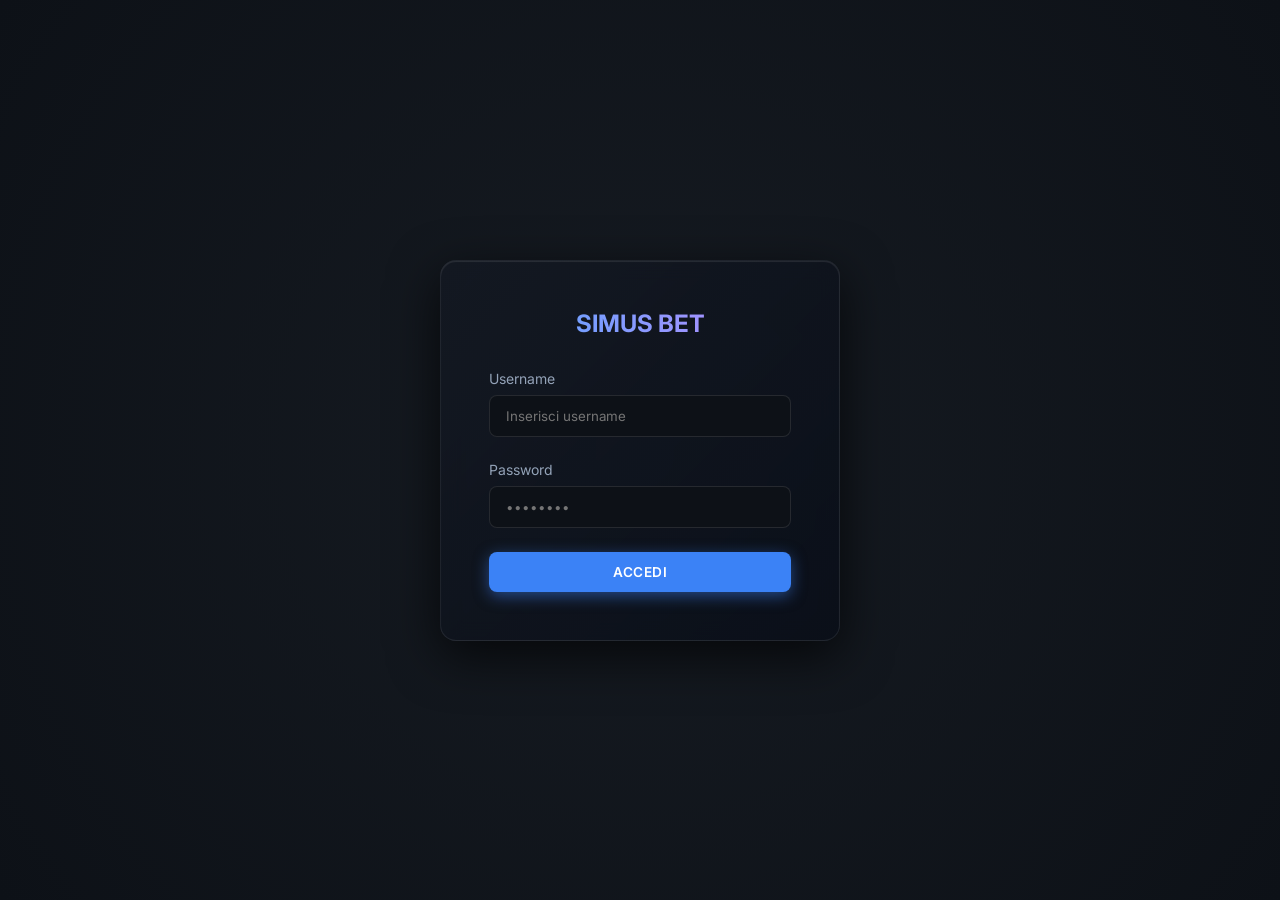
==== commit 5e7e4cf5: "Enhance login button and add event listener" ====
--- a/frontend/index.html
+++ b/frontend/index.html
@@ -5,7 +5,7 @@
     <meta charset="UTF-8">
     <meta name="viewport" content="width=device-width, initial-scale=1.0, viewport-fit=cover">
     <title>Simus Bet | Dashboard</title>
-    <link rel="stylesheet" href="style.css?v=1773700893">
+    <link rel="stylesheet" href="style.css?v=1774202254">
     <link href="https://fonts.googleapis.com/css2?family=Inter:wght@400;600;700&display=swap" rel="stylesheet">
 </head>
 
@@ -20,13 +20,47 @@
                 class="hidden"></div>
             <div class="input-group">
                 <label>Username</label>
-                <input type="text" id="username" placeholder="Inserisci username">
+                <input type="text" id="username" placeholder="Inserisci username" onkeypress="if(event.key==='Enter') auth.login()">
             </div>
             <div class="input-group">
                 <label>Password</label>
-                <input type="password" id="password" placeholder="••••••••">
-            </div>
-            <button onclick="auth.login()">Accedi</button>
+                <input type="password" id="password" placeholder="••••••••" onkeypress="if(event.key==='Enter') auth.login()">
+            </div>
+            <button type="button" id="login-btn" style="cursor:pointer;width:100%;padding:0.75rem;background:var(--accent);color:white;border:none;border-radius:8px;font-weight:600;">Accedi</button>
+            <script>
+            document.getElementById('login-btn').addEventListener('click', function() {
+                var u = document.getElementById('username').value;
+                var p = document.getElementById('password').value;
+                if (!u || !p) { alert('Inserisci username e password'); return; }
+                this.disabled = true;
+                this.textContent = 'Accesso...';
+                var btn = this;
+                fetch('/api/login', {
+                    method: 'POST',
+                    headers: {'Content-Type':'application/json'},
+                    body: JSON.stringify({username: u, password: p})
+                })
+                .then(function(r){ return r.json().then(function(d){ return {ok:r.ok, data:d}; }); })
+                .then(function(res) {
+                    if (res.ok && res.data.access_token) {
+                        localStorage.setItem('token', res.data.access_token);
+                        localStorage.setItem('role', res.data.role || 'user');
+                        localStorage.setItem('username', u);
+                        location.reload();
+                    } else {
+                        document.getElementById('login-error').textContent = (res.data && res.data.detail) || 'Credenziali non valide';
+                        document.getElementById('login-error').classList.remove('hidden');
+                        btn.disabled = false;
+                        btn.textContent = 'Accedi';
+                    }
+                })
+                .catch(function(e) {
+                    alert('Errore di connessione: ' + e.message);
+                    btn.disabled = false;
+                    btn.textContent = 'Accedi';
+                });
+            });
+            </script>
         </div>
     </div>
 
@@ -91,6 +125,44 @@
 
         <div class="container fade-in">
             <!-- Odds Section -->
+            <!-- ── SCHERMATA DETTAGLIO PARTITA ── -->
+            <div id="section-match-detail" class="hidden">
+                <!-- Header con freccia indietro -->
+                <div style="display:flex; align-items:center; gap:12px; margin-bottom:1rem; padding-bottom:1rem; border-bottom:1px solid var(--border-color);">
+                    <button onclick="matchDetail.close()" style="background:rgba(255,255,255,0.08); border:1px solid var(--border-color); color:var(--text-primary); border-radius:50%; width:38px; height:38px; display:flex; align-items:center; justify-content:center; cursor:pointer; flex-shrink:0; font-size:1.1rem;">←</button>
+                    <div style="flex:1; min-width:0;">
+                        <div id="md-league" style="font-size:0.7rem; color:var(--accent); text-transform:uppercase; letter-spacing:0.06em; margin-bottom:2px;"></div>
+                        <div style="display:flex; align-items:center; gap:10px; flex-wrap:wrap;">
+                            <span id="md-home" style="font-size:1.05rem; font-weight:700; color:var(--text-primary);"></span>
+                            <span style="color:var(--text-secondary); font-size:0.8rem;">vs</span>
+                            <span id="md-away" style="font-size:1.05rem; font-weight:700; color:var(--text-primary);"></span>
+                        </div>
+                        <div id="md-date" style="font-size:0.72rem; color:var(--text-secondary); margin-top:2px;"></div>
+                    </div>
+                </div>
+
+                <!-- Tab menu Principali / Tempi / Handicap / Combo / Multigol / Tutto -->
+                <div id="md-tab-bar" style="display:flex; flex-direction:row; flex-wrap:nowrap; gap:6px; overflow-x:auto; overflow-y:visible; -webkit-overflow-scrolling:touch; padding:4px 0 10px 0; margin-bottom:1rem; scrollbar-width:none; -ms-overflow-style:none;">
+                    <button class="md-tab-btn" data-tab="principali" onclick="matchDetail.switchTab('principali')"
+                        style="display:inline-block; white-space:nowrap; padding:8px 18px; border-radius:20px; border:none; cursor:pointer; font-size:0.82rem; font-weight:700; background:var(--accent); color:#0a0a1a; flex:0 0 auto; transition:all 0.2s;">Principali</button>
+                    <button class="md-tab-btn" data-tab="tempi" onclick="matchDetail.switchTab('tempi')"
+                        style="display:inline-block; white-space:nowrap; padding:8px 18px; border-radius:20px; border:none; cursor:pointer; font-size:0.82rem; font-weight:500; background:rgba(255,255,255,0.08); color:var(--text-secondary); flex:0 0 auto; transition:all 0.2s;">Tempi</button>
+                    <button class="md-tab-btn" data-tab="handicap" onclick="matchDetail.switchTab('handicap')"
+                        style="display:inline-block; white-space:nowrap; padding:8px 18px; border-radius:20px; border:none; cursor:pointer; font-size:0.82rem; font-weight:500; background:rgba(255,255,255,0.08); color:var(--text-secondary); flex:0 0 auto; transition:all 0.2s;">Handicap</button>
+                    <button class="md-tab-btn" data-tab="combo" onclick="matchDetail.switchTab('combo')"
+                        style="display:inline-block; white-space:nowrap; padding:8px 18px; border-radius:20px; border:none; cursor:pointer; font-size:0.82rem; font-weight:500; background:rgba(255,255,255,0.08); color:var(--text-secondary); flex:0 0 auto; transition:all 0.2s;">Combo</button>
+                    <button class="md-tab-btn" data-tab="multigol" onclick="matchDetail.switchTab('multigol')"
+                        style="display:inline-block; white-space:nowrap; padding:8px 18px; border-radius:20px; border:none; cursor:pointer; font-size:0.82rem; font-weight:500; background:rgba(255,255,255,0.08); color:var(--text-secondary); flex:0 0 auto; transition:all 0.2s;">Multigol</button>
+                    <button class="md-tab-btn" data-tab="tutto" onclick="matchDetail.switchTab('tutto')"
+                        style="display:inline-block; white-space:nowrap; padding:8px 18px; border-radius:20px; border:none; cursor:pointer; font-size:0.82rem; font-weight:500; background:rgba(255,255,255,0.08); color:var(--text-secondary); flex:0 0 auto; transition:all 0.2s;">Tutto</button>
+                </div>
+
+                <!-- Contenuto mercati -->
+                <div id="md-markets-container" style="padding-bottom:6rem;">
+                </div>
+            </div>
+
+            <!-- ── LISTA PARTITE ── -->
             <div id="section-odds">
                 <div style="display: flex; flex-direction: column; gap: 1rem; margin-bottom: 2rem;">
                     <div style="display: flex; justify-content: space-between; align-items: center; flex-wrap: wrap; gap: 0.5rem;">
@@ -122,6 +194,11 @@
                         </div>
                     </div>
                 </div>
+                <!-- Filtri Lega -->
+                <div id="league-filter-bar" style="display:flex; gap:8px; overflow-x:auto; padding:4px 0 12px 0; scrollbar-width:none; -webkit-overflow-scrolling:touch;">
+                    <!-- Injected by JS -->
+                </div>
+
                 <div id="odds-container" class="odds-grid">
                     <div style="grid-column: 1/-1; text-align: center; padding: 4rem; color: var(--text-secondary);">
                         Caricamento quote in corso...</div>
@@ -359,7 +436,7 @@
                     <!-- TAVOLO -->
                     <div style="background: radial-gradient(ellipse at center, #0b6e35 0%, #063d1c 100%); border-radius: 20px; border: 6px solid #4a2f1a; box-shadow: 0 10px 40px rgba(0,0,0,0.8); overflow: hidden;">
 
-                        <!-- 1. AREA CARTE BANCO — altezza fissa -->
+                        <!-- 1. AREA CARTE BANCO -- altezza fissa -->
                         <div style="padding: 12px 12px 6px; text-align: center; border-bottom: 1px solid rgba(255,255,255,0.08);">
                             <div style="font-size: 0.65rem; color: rgba(255,255,255,0.5); text-transform: uppercase; letter-spacing: 1px; margin-bottom: 6px;">
                                 BANCO <span id="bac-banker-score" style="background: #ffd700; color: #000; font-weight: 900; padding: 1px 8px; border-radius: 20px; margin-left: 4px; font-size: 0.75rem;">0</span>
@@ -367,7 +444,7 @@
                             <div id="bac-banker-cards" style="display: flex; justify-content: center; align-items: center; gap: 8px; height: 90px;"></div>
                         </div>
 
-                        <!-- 2. ZONA PUNTATE — altezza fissa, non si sposta -->
+                        <!-- 2. ZONA PUNTATE -- altezza fissa, non si sposta -->
                         <div style="padding: 10px 10px 6px;">
 
                             <!-- Pairs row -->
@@ -408,7 +485,7 @@
                             </div>
                         </div>
 
-                        <!-- 3. MESSAGGIO RISULTATO — altezza fissa, mai sovrapposto -->
+                        <!-- 3. MESSAGGIO RISULTATO -- altezza fissa, mai sovrapposto -->
                         <div id="bac-msg"
                             style="text-align: center; font-size: 1.25rem; font-weight: 900; color: gold;
                                    text-shadow: 0 0 12px rgba(255,215,0,0.4);
@@ -419,7 +496,7 @@
                             Piazza le tue fiches
                         </div>
 
-                        <!-- 4. AREA CARTE GIOCATORE — altezza fissa -->
+                        <!-- 4. AREA CARTE GIOCATORE -- altezza fissa -->
                         <div style="padding: 6px 12px 10px; text-align: center;">
                             <div id="bac-player-cards" style="display: flex; justify-content: center; align-items: center; gap: 8px; height: 90px;"></div>
                             <div style="font-size: 0.65rem; color: rgba(255,255,255,0.5); text-transform: uppercase; letter-spacing: 1px; margin-top: 6px;">
@@ -427,7 +504,7 @@
                             </div>
                         </div>
 
-                        <!-- 5. FICHES + BOTTONI — sempre in fondo -->
+                        <!-- 5. FICHES + BOTTONI -- sempre in fondo -->
                         <div style="background: rgba(0,0,0,0.25); padding: 10px 10px 12px; border-top: 1px solid rgba(255,255,255,0.08);">
                             <div style="font-size: 0.6rem; color: rgba(255,255,255,0.35); text-align: center; margin-bottom: 7px; text-transform: uppercase; letter-spacing: 1px;">Seleziona fiche</div>
                             <div id="bac-chips" style="display: flex; justify-content: center; gap: 6px; flex-wrap: wrap; margin-bottom: 10px;"></div>
@@ -488,7 +565,7 @@
                             </div>
                         </div>
 
-                        <!-- Classifica mobile — gestita via JS -->
+                        <!-- Classifica mobile -- gestita via JS -->
                         <div id="virtual-standings-mobile-wrap" style="margin-top: 2rem; display: none;">
                             <div style="background: var(--card-bg); border-radius: 12px; border: 1px solid var(--border-color); padding: 1.5rem;">
                                 <h3 style="margin-bottom: 1rem; font-size: 1.1rem;">Classifica Serie A</h3>
@@ -509,7 +586,7 @@
                         </div>
                     </div>
 
-                    <!-- Sidebar classifica — visibile solo su desktop -->
+                    <!-- Sidebar classifica -- visibile solo su desktop -->
                     <div class="virtual-sidebar">
                         <div style="background: var(--card-bg); border-radius: 12px; border: 1px solid var(--border-color); padding: 1.5rem;">
                             <h3 style="margin-bottom: 1rem; font-size: 1.1rem;">Classifica Serie A</h3>
@@ -941,7 +1018,7 @@
                                 <div class="input-group" style="margin:0;grid-column:1/-1;">
                                     <label>👤 Assegna a utente (vuoto=tutti)</label>
                                     <select id="bonus-user-target" style="width:100%;padding:0.75rem;background:#0d1117;border:1px solid var(--border-color);border-radius:8px;color:white;">
-                                        <option value="">— Globale (tutti gli utenti) —</option>
+                                        <option value="">-- Globale (tutti gli utenti) --</option>
                                     </select>
                                 </div>
                             </div>
@@ -987,7 +1064,7 @@
                         style="background: var(--danger); margin-top: 2rem;">Chiudi</button>
                 </div>
             </div>
-            <script src="app.js?v=1773700893"></script>
+
         </div>
         
         <div class="mobile-nav" id="mobile-nav">
@@ -1082,6 +1159,7 @@
                     </button>
                 </div>
             </div>
+    <script src="app.js?v=1774202254"></script>
 </body>
 
 </html>
--- a/frontend/style.css
+++ b/frontend/style.css
@@ -783,3 +783,92 @@
     margin: 20px auto;
     flex-shrink: 0;
 }
+
+/* ── Filtri Lega ── */
+#league-filter-bar::-webkit-scrollbar { display: none; }
+#league-filter-bar button:hover { opacity: 0.85; transform: translateY(-1px); }
+
+/* ── Schermata Dettaglio Partita ── */
+#section-match-detail { animation: fadeInUp 0.22s ease; }
+@keyframes fadeInUp {
+    from { opacity: 0; transform: translateY(14px); }
+    to   { opacity: 1; transform: translateY(0); }
+}
+#md-markets-container .price-row:hover {
+    background: rgba(99,179,237,0.08) !important;
+    border-color: rgba(99,179,237,0.3) !important;
+}
+#md-markets-container .price-row.selected {
+    background: rgba(99,179,237,0.15) !important;
+    border-color: var(--accent) !important;
+}
+
+/* Nascondi scrollbar tab menu partita su webkit */
+#section-match-detail > div:nth-child(2)::-webkit-scrollbar { display: none; }
+
+/* iOS Safari smooth scroll per barre orizzontali */
+#league-filter-bar,
+#section-match-detail > div:nth-child(2) {
+    -webkit-overflow-scrolling: touch;
+}
+#md-markets-container {
+    -webkit-overflow-scrolling: touch;
+    overflow-y: auto;
+}
+
+/* ── Tab bar schermata dettaglio partita ── */
+#md-tab-bar::-webkit-scrollbar { display: none; }
+#md-tab-bar { -ms-overflow-style: none; }
+.md-tab-btn { display: inline-block !important; flex: 0 0 auto !important; white-space: nowrap !important; }
+
+/* ── Tab dettaglio partita — override width:100% globale ── */
+.md-tab-btn {
+    width: auto !important;
+    display: inline-block !important;
+    flex: 0 0 auto !important;
+    white-space: nowrap !important;
+    min-width: unset !important;
+    padding: 8px 18px !important;
+    border-radius: 20px !important;
+    font-size: 0.82rem !important;
+    background: rgba(255,255,255,0.08) !important;
+    color: var(--text-secondary) !important;
+    font-weight: 500 !important;
+    border: none !important;
+    cursor: pointer !important;
+    transition: all 0.2s !important;
+    text-transform: none !important;
+    letter-spacing: normal !important;
+    box-shadow: none !important;
+    background-image: none !important;
+}
+.md-tab-btn.active-tab,
+.md-tab-btn[data-tab="principali"]:first-child {
+    /* attivo via JS */
+}
+#md-tab-bar {
+    display: flex !important;
+    flex-direction: row !important;
+    flex-wrap: nowrap !important;
+    overflow-x: auto !important;
+    overflow-y: visible !important;
+    gap: 6px !important;
+    -webkit-overflow-scrolling: touch !important;
+    scrollbar-width: none !important;
+    -ms-overflow-style: none !important;
+    padding: 4px 0 10px 0 !important;
+    margin-bottom: 1rem !important;
+}
+#md-tab-bar::-webkit-scrollbar { display: none !important; }
+
+/* ── Filtri lega — stessa fix ── */
+#league-filter-bar button {
+    width: auto !important;
+    flex: 0 0 auto !important;
+    white-space: nowrap !important;
+    display: inline-block !important;
+    text-transform: none !important;
+    letter-spacing: normal !important;
+    box-shadow: none !important;
+    background-image: none !important;
+}
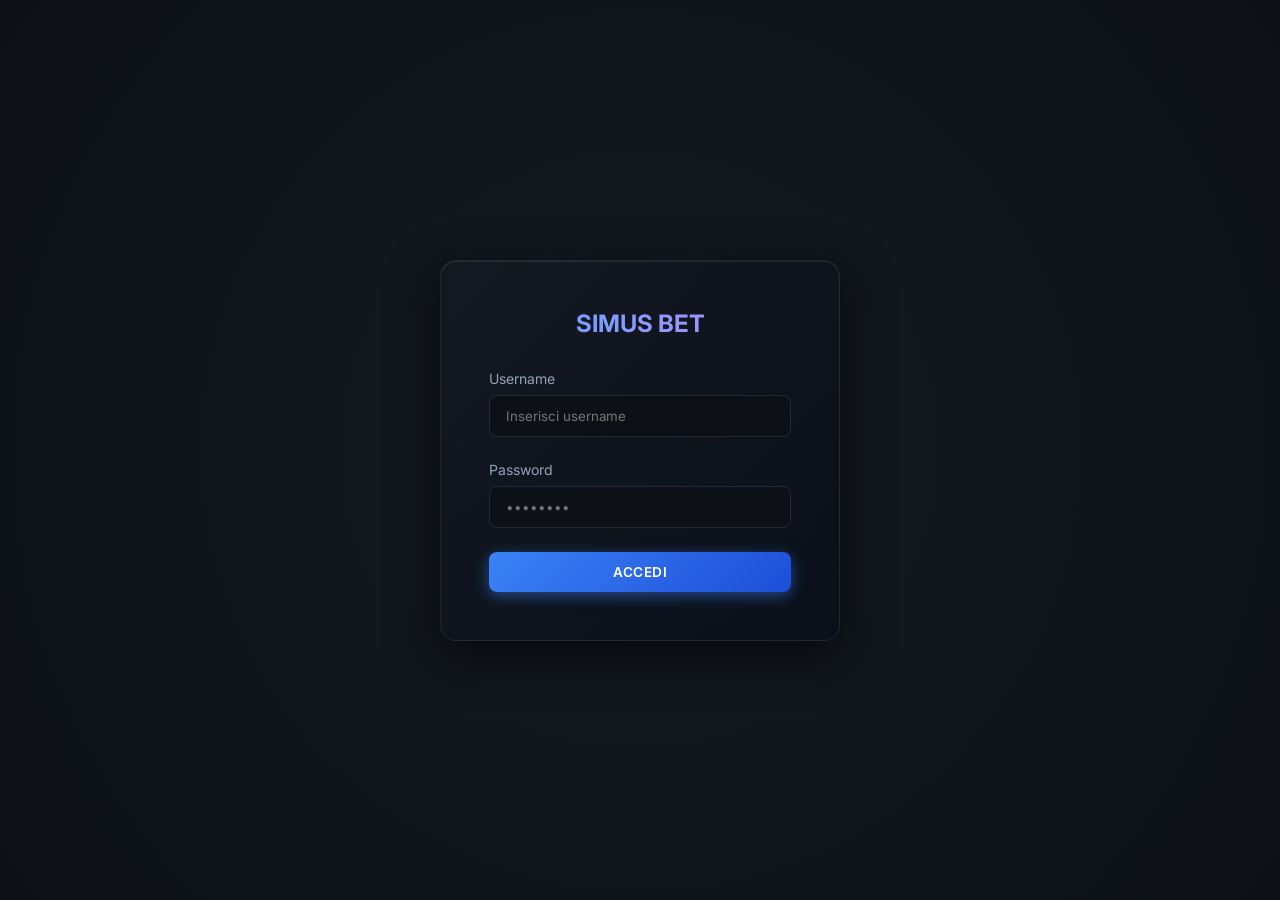
==== commit df998025: "Refactor login button and script handling" ====
--- a/frontend/index.html
+++ b/frontend/index.html
@@ -20,47 +20,13 @@
                 class="hidden"></div>
             <div class="input-group">
                 <label>Username</label>
-                <input type="text" id="username" placeholder="Inserisci username" onkeypress="if(event.key==='Enter') auth.login()">
+                <input type="text" id="username" placeholder="Inserisci username">
             </div>
             <div class="input-group">
                 <label>Password</label>
-                <input type="password" id="password" placeholder="••••••••" onkeypress="if(event.key==='Enter') auth.login()">
-            </div>
-            <button type="button" id="login-btn" style="cursor:pointer;width:100%;padding:0.75rem;background:var(--accent);color:white;border:none;border-radius:8px;font-weight:600;">Accedi</button>
-            <script>
-            document.getElementById('login-btn').addEventListener('click', function() {
-                var u = document.getElementById('username').value;
-                var p = document.getElementById('password').value;
-                if (!u || !p) { alert('Inserisci username e password'); return; }
-                this.disabled = true;
-                this.textContent = 'Accesso...';
-                var btn = this;
-                fetch('/api/login', {
-                    method: 'POST',
-                    headers: {'Content-Type':'application/json'},
-                    body: JSON.stringify({username: u, password: p})
-                })
-                .then(function(r){ return r.json().then(function(d){ return {ok:r.ok, data:d}; }); })
-                .then(function(res) {
-                    if (res.ok && res.data.access_token) {
-                        localStorage.setItem('token', res.data.access_token);
-                        localStorage.setItem('role', res.data.role || 'user');
-                        localStorage.setItem('username', u);
-                        location.reload();
-                    } else {
-                        document.getElementById('login-error').textContent = (res.data && res.data.detail) || 'Credenziali non valide';
-                        document.getElementById('login-error').classList.remove('hidden');
-                        btn.disabled = false;
-                        btn.textContent = 'Accedi';
-                    }
-                })
-                .catch(function(e) {
-                    alert('Errore di connessione: ' + e.message);
-                    btn.disabled = false;
-                    btn.textContent = 'Accedi';
-                });
-            });
-            </script>
+                <input type="password" id="password" placeholder="••••••••">
+            </div>
+            <button onclick="auth.login()">Accedi</button>
         </div>
     </div>
 
@@ -1067,6 +1033,7 @@
 
         </div>
         
+            <script src="app.js?v=1774203291"></script>
         <div class="mobile-nav" id="mobile-nav">
             <a onclick="router.navigate('odds')" class="mobile-nav-item active" id="mob-nav-odds">
                 <svg fill="none" stroke="currentColor" viewBox="0 0 24 24"><path d="M4 6h16M4 12h16M4 18h16"></path></svg>
@@ -1159,7 +1126,6 @@
                     </button>
                 </div>
             </div>
-    <script src="app.js?v=1774202254"></script>
 </body>
 
 </html>
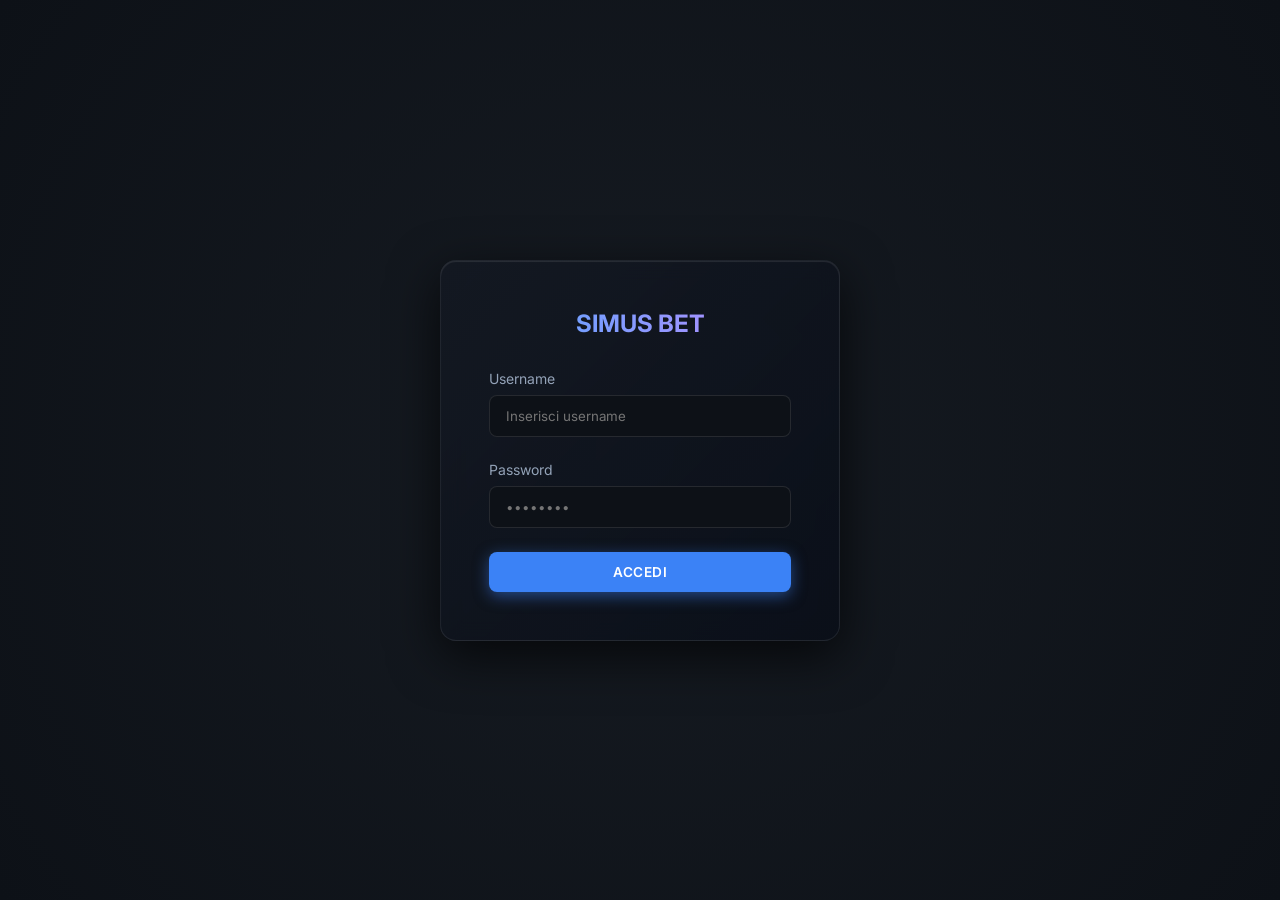
==== commit f6246530: "Add files via upload" ====
--- a/frontend/index.html
+++ b/frontend/index.html
@@ -26,7 +26,50 @@
                 <label>Password</label>
                 <input type="password" id="password" placeholder="••••••••">
             </div>
-            <button onclick="auth.login()">Accedi</button>
+            <button type="button" id="login-btn" style="cursor:pointer;width:100%;padding:0.75rem;background:var(--accent);color:white;border:none;border-radius:8px;font-weight:600;">Accedi</button>
+            <script>
+            (function() {
+                function doLogin() {
+                    var u = document.getElementById('username').value.trim();
+                    var p = document.getElementById('password').value;
+                    if (!u || !p) { alert('Inserisci username e password'); return; }
+                    var btn = document.getElementById('login-btn');
+                    btn.disabled = true; btn.textContent = 'Accesso...';
+                    fetch('/api/login', {
+                        method: 'POST',
+                        headers: {'Content-Type': 'application/json'},
+                        body: JSON.stringify({username: u, password: p})
+                    })
+                    .then(function(r) { return r.json().then(function(d) { return {ok: r.ok, data: d}; }); })
+                    .then(function(res) {
+                        if (res.ok && res.data.access_token) {
+                            localStorage.setItem('token', res.data.access_token);
+                            localStorage.setItem('role', res.data.role || 'user');
+                            localStorage.setItem('username', u);
+                            location.reload();
+                        } else {
+                            var err = document.getElementById('login-error');
+                            err.textContent = (res.data && res.data.detail) || 'Credenziali non valide';
+                            err.classList.remove('hidden');
+                            btn.disabled = false; btn.textContent = 'Accedi';
+                        }
+                    })
+                    .catch(function(e) {
+                        alert('Errore di connessione: ' + e.message);
+                        btn.disabled = false; btn.textContent = 'Accedi';
+                    });
+                }
+                document.addEventListener('DOMContentLoaded', function() {
+                    document.getElementById('login-btn').addEventListener('click', doLogin);
+                    document.getElementById('password').addEventListener('keypress', function(e) {
+                        if (e.key === 'Enter') doLogin();
+                    });
+                    document.getElementById('username').addEventListener('keypress', function(e) {
+                        if (e.key === 'Enter') doLogin();
+                    });
+                });
+            })();
+            </script>
         </div>
     </div>
 
